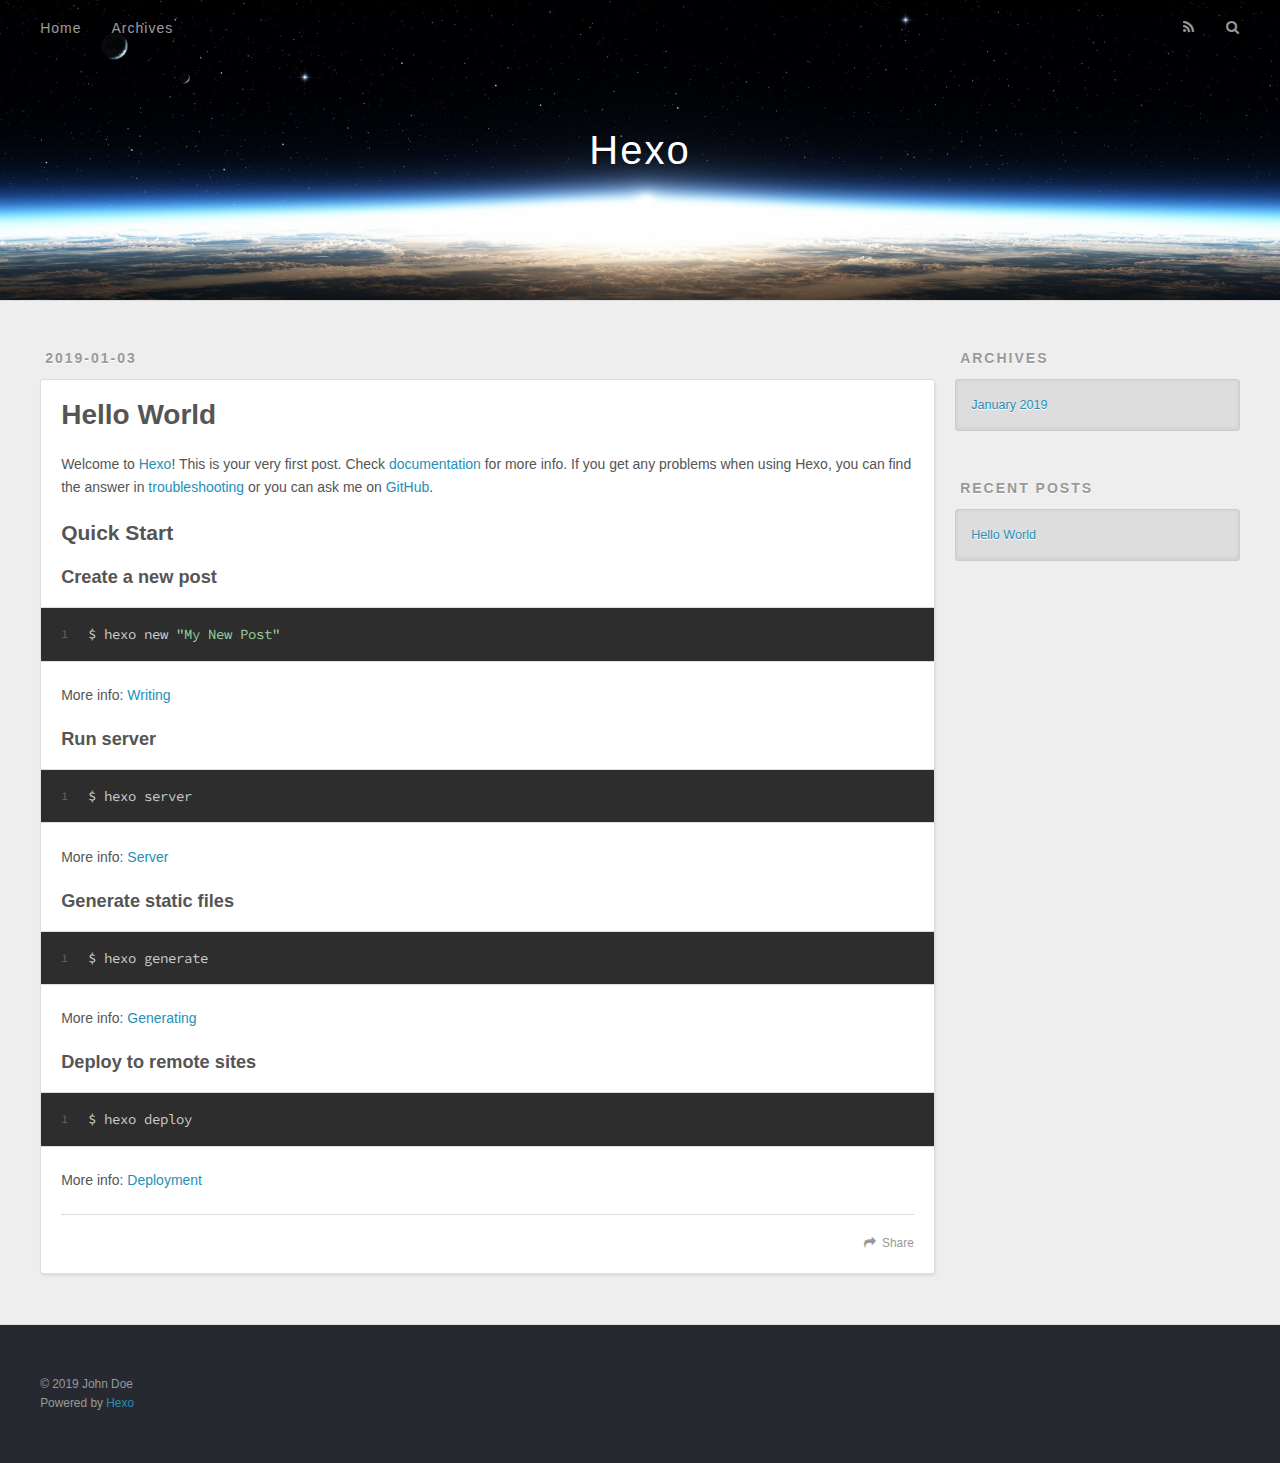
==== index.html @ 694c3642 "Site updated: 2019-01-03 20:13:36" ====
<!DOCTYPE html>
<html>
<head><meta name="generator" content="Hexo 3.8.0">
  <meta charset="utf-8">
  

  
  <title>Hexo</title>
  <meta name="viewport" content="width=device-width, initial-scale=1, maximum-scale=1">
  <meta property="og:type" content="website">
<meta property="og:title" content="Hexo">
<meta property="og:url" content="http://yoursite.com/index.html">
<meta property="og:site_name" content="Hexo">
<meta property="og:locale" content="default">
<meta name="twitter:card" content="summary">
<meta name="twitter:title" content="Hexo">
  
    <link rel="alternate" href="/atom.xml" title="Hexo" type="application/atom+xml">
  
  
    <link rel="icon" href="/favicon.png">
  
  
    <link href="//fonts.googleapis.com/css?family=Source+Code+Pro" rel="stylesheet" type="text/css">
  
  <link rel="stylesheet" href="/css/style.css">
</head>
</html>
<body>
  <div id="container">
    <div id="wrap">
      <header id="header">
  <div id="banner"></div>
  <div id="header-outer" class="outer">
    <div id="header-title" class="inner">
      <h1 id="logo-wrap">
        <a href="/" id="logo">Hexo</a>
      </h1>
      
    </div>
    <div id="header-inner" class="inner">
      <nav id="main-nav">
        <a id="main-nav-toggle" class="nav-icon"></a>
        
          <a class="main-nav-link" href="/">Home</a>
        
          <a class="main-nav-link" href="/archives">Archives</a>
        
      </nav>
      <nav id="sub-nav">
        
          <a id="nav-rss-link" class="nav-icon" href="/atom.xml" title="RSS Feed"></a>
        
        <a id="nav-search-btn" class="nav-icon" title="Search"></a>
      </nav>
      <div id="search-form-wrap">
        <form action="//google.com/search" method="get" accept-charset="UTF-8" class="search-form"><input type="search" name="q" class="search-form-input" placeholder="Search"><button type="submit" class="search-form-submit">&#xF002;</button><input type="hidden" name="sitesearch" value="http://yoursite.com"></form>
      </div>
    </div>
  </div>
</header>
      <div class="outer">
        <section id="main">
  
    <article id="post-hello-world" class="article article-type-post" itemscope="" itemprop="blogPost">
  <div class="article-meta">
    <a href="/2019/01/03/hello-world/" class="article-date">
  <time datetime="2019-01-03T11:56:43.823Z" itemprop="datePublished">2019-01-03</time>
</a>
    
  </div>
  <div class="article-inner">
    
    
      <header class="article-header">
        
  
    <h1 itemprop="name">
      <a class="article-title" href="/2019/01/03/hello-world/">Hello World</a>
    </h1>
  

      </header>
    
    <div class="article-entry" itemprop="articleBody">
      
        <p>Welcome to <a href="https://hexo.io/" target="_blank" rel="noopener">Hexo</a>! This is your very first post. Check <a href="https://hexo.io/docs/" target="_blank" rel="noopener">documentation</a> for more info. If you get any problems when using Hexo, you can find the answer in <a href="https://hexo.io/docs/troubleshooting.html" target="_blank" rel="noopener">troubleshooting</a> or you can ask me on <a href="https://github.com/hexojs/hexo/issues" target="_blank" rel="noopener">GitHub</a>.</p>
<h2 id="Quick-Start"><a href="#Quick-Start" class="headerlink" title="Quick Start"></a>Quick Start</h2><h3 id="Create-a-new-post"><a href="#Create-a-new-post" class="headerlink" title="Create a new post"></a>Create a new post</h3><figure class="highlight bash"><table><tr><td class="gutter"><pre><span class="line">1</span><br></pre></td><td class="code"><pre><span class="line">$ hexo new <span class="string">"My New Post"</span></span><br></pre></td></tr></table></figure>
<p>More info: <a href="https://hexo.io/docs/writing.html" target="_blank" rel="noopener">Writing</a></p>
<h3 id="Run-server"><a href="#Run-server" class="headerlink" title="Run server"></a>Run server</h3><figure class="highlight bash"><table><tr><td class="gutter"><pre><span class="line">1</span><br></pre></td><td class="code"><pre><span class="line">$ hexo server</span><br></pre></td></tr></table></figure>
<p>More info: <a href="https://hexo.io/docs/server.html" target="_blank" rel="noopener">Server</a></p>
<h3 id="Generate-static-files"><a href="#Generate-static-files" class="headerlink" title="Generate static files"></a>Generate static files</h3><figure class="highlight bash"><table><tr><td class="gutter"><pre><span class="line">1</span><br></pre></td><td class="code"><pre><span class="line">$ hexo generate</span><br></pre></td></tr></table></figure>
<p>More info: <a href="https://hexo.io/docs/generating.html" target="_blank" rel="noopener">Generating</a></p>
<h3 id="Deploy-to-remote-sites"><a href="#Deploy-to-remote-sites" class="headerlink" title="Deploy to remote sites"></a>Deploy to remote sites</h3><figure class="highlight bash"><table><tr><td class="gutter"><pre><span class="line">1</span><br></pre></td><td class="code"><pre><span class="line">$ hexo deploy</span><br></pre></td></tr></table></figure>
<p>More info: <a href="https://hexo.io/docs/deployment.html" target="_blank" rel="noopener">Deployment</a></p>

      
    </div>
    <footer class="article-footer">
      <a data-url="http://yoursite.com/2019/01/03/hello-world/" data-id="cjqgknjll0000ft2jbgrt261u" class="article-share-link">Share</a>
      
      
    </footer>
  </div>
  
</article>


  


</section>
        
          <aside id="sidebar">
  
    

  
    

  
    
  
    
  <div class="widget-wrap">
    <h3 class="widget-title">Archives</h3>
    <div class="widget">
      <ul class="archive-list"><li class="archive-list-item"><a class="archive-list-link" href="/archives/2019/01/">January 2019</a></li></ul>
    </div>
  </div>


  
    
  <div class="widget-wrap">
    <h3 class="widget-title">Recent Posts</h3>
    <div class="widget">
      <ul>
        
          <li>
            <a href="/2019/01/03/hello-world/">Hello World</a>
          </li>
        
      </ul>
    </div>
  </div>

  
</aside>
        
      </div>
      <footer id="footer">
  
  <div class="outer">
    <div id="footer-info" class="inner">
      &copy; 2019 John Doe<br>
      Powered by <a href="http://hexo.io/" target="_blank">Hexo</a>
    </div>
  </div>
</footer>
    </div>
    <nav id="mobile-nav">
  
    <a href="/" class="mobile-nav-link">Home</a>
  
    <a href="/archives" class="mobile-nav-link">Archives</a>
  
</nav>
    

<script src="//ajax.googleapis.com/ajax/libs/jquery/2.0.3/jquery.min.js"></script>


  <link rel="stylesheet" href="/fancybox/jquery.fancybox.css">
  <script src="/fancybox/jquery.fancybox.pack.js"></script>


<script src="/js/script.js"></script>



  </div>
</body>
</html>
---- css/style.css ----
body {
  width: 100%;
}
body:before,
body:after {
  content: "";
  display: table;
}
body:after {
  clear: both;
}
html,
body,
div,
span,
applet,
object,
iframe,
h1,
h2,
h3,
h4,
h5,
h6,
p,
blockquote,
pre,
a,
abbr,
acronym,
address,
big,
cite,
code,
del,
dfn,
em,
img,
ins,
kbd,
q,
s,
samp,
small,
strike,
strong,
sub,
sup,
tt,
var,
dl,
dt,
dd,
ol,
ul,
li,
fieldset,
form,
label,
legend,
table,
caption,
tbody,
tfoot,
thead,
tr,
th,
td {
  margin: 0;
  padding: 0;
  border: 0;
  outline: 0;
  font-weight: inherit;
  font-style: inherit;
  font-family: inherit;
  font-size: 100%;
  vertical-align: baseline;
}
body {
  line-height: 1;
  color: #000;
  background: #fff;
}
ol,
ul {
  list-style: none;
}
table {
  border-collapse: separate;
  border-spacing: 0;
  vertical-align: middle;
}
caption,
th,
td {
  text-align: left;
  font-weight: normal;
  vertical-align: middle;
}
a img {
  border: none;
}
input,
button {
  margin: 0;
  padding: 0;
}
input::-moz-focus-inner,
button::-moz-focus-inner {
  border: 0;
  padding: 0;
}
@font-face {
  font-family: FontAwesome;
  font-style: normal;
  font-weight: normal;
  src: url("fonts/fontawesome-webfont.eot?v=#4.0.3");
  src: url("fonts/fontawesome-webfont.eot?#iefix&v=#4.0.3") format("embedded-opentype"), url("fonts/fontawesome-webfont.woff?v=#4.0.3") format("woff"), url("fonts/fontawesome-webfont.ttf?v=#4.0.3") format("truetype"), url("fonts/fontawesome-webfont.svg#fontawesomeregular?v=#4.0.3") format("svg");
}
html,
body,
#container {
  height: 100%;
}
body {
  background: #eee;
  font: 14px -apple-system, BlinkMacSystemFont, "Segoe UI", "Roboto", "Oxygen", "Ubuntu", "Cantarell", "Fira Sans", "Droid Sans", "Helvetica Neue", sans-serif;
  -webkit-text-size-adjust: 100%;
}
.outer {
  max-width: 1220px;
  margin: 0 auto;
  padding: 0 20px;
}
.outer:before,
.outer:after {
  content: "";
  display: table;
}
.outer:after {
  clear: both;
}
.inner {
  display: inline;
  float: left;
  width: 98.33333333333333%;
  margin: 0 0.833333333333333%;
}
.left,
.alignleft {
  float: left;
}
.right,
.alignright {
  float: right;
}
.clear {
  clear: both;
}
#container {
  position: relative;
}
.mobile-nav-on {
  overflow: hidden;
}
#wrap {
  height: 100%;
  width: 100%;
  position: absolute;
  top: 0;
  left: 0;
  -webkit-transition: 0.2s ease-out;
  -moz-transition: 0.2s ease-out;
  -ms-transition: 0.2s ease-out;
  transition: 0.2s ease-out;
  z-index: 1;
  background: #eee;
}
.mobile-nav-on #wrap {
  left: 280px;
}
@media screen and (min-width: 768px) {
  #main {
    display: inline;
    float: left;
    width: 73.33333333333333%;
    margin: 0 0.833333333333333%;
  }
}
.article-date,
.article-category-link,
.archive-year,
.widget-title {
  text-decoration: none;
  text-transform: uppercase;
  letter-spacing: 2px;
  color: #999;
  margin-bottom: 1em;
  margin-left: 5px;
  line-height: 1em;
  text-shadow: 0 1px #fff;
  font-weight: bold;
}
.article-inner,
.archive-article-inner {
  background: #fff;
  -webkit-box-shadow: 1px 2px 3px #ddd;
  box-shadow: 1px 2px 3px #ddd;
  border: 1px solid #ddd;
  border-radius: 3px;
}
.article-entry h1,
.widget h1 {
  font-size: 2em;
}
.article-entry h2,
.widget h2 {
  font-size: 1.5em;
}
.article-entry h3,
.widget h3 {
  font-size: 1.3em;
}
.article-entry h4,
.widget h4 {
  font-size: 1.2em;
}
.article-entry h5,
.widget h5 {
  font-size: 1em;
}
.article-entry h6,
.widget h6 {
  font-size: 1em;
  color: #999;
}
.article-entry hr,
.widget hr {
  border: 1px dashed #ddd;
}
.article-entry strong,
.widget strong {
  font-weight: bold;
}
.article-entry em,
.widget em,
.article-entry cite,
.widget cite {
  font-style: italic;
}
.article-entry sup,
.widget sup,
.article-entry sub,
.widget sub {
  font-size: 0.75em;
  line-height: 0;
  position: relative;
  vertical-align: baseline;
}
.article-entry sup,
.widget sup {
  top: -0.5em;
}
.article-entry sub,
.widget sub {
  bottom: -0.2em;
}
.article-entry small,
.widget small {
  font-size: 0.85em;
}
.article-entry acronym,
.widget acronym,
.article-entry abbr,
.widget abbr {
  border-bottom: 1px dotted;
}
.article-entry ul,
.widget ul,
.article-entry ol,
.widget ol,
.article-entry dl,
.widget dl {
  margin: 0 20px;
  line-height: 1.6em;
}
.article-entry ul ul,
.widget ul ul,
.article-entry ol ul,
.widget ol ul,
.article-entry ul ol,
.widget ul ol,
.article-entry ol ol,
.widget ol ol {
  margin-top: 0;
  margin-bottom: 0;
}
.article-entry ul,
.widget ul {
  list-style: disc;
}
.article-entry ol,
.widget ol {
  list-style: decimal;
}
.article-entry dt,
.widget dt {
  font-weight: bold;
}
#header {
  height: 300px;
  position: relative;
  border-bottom: 1px solid #ddd;
}
#header:before,
#header:after {
  content: "";
  position: absolute;
  left: 0;
  right: 0;
  height: 40px;
}
#header:before {
  top: 0;
  background: -webkit-linear-gradient(rgba(0,0,0,0.2), transparent);
  background: -moz-linear-gradient(rgba(0,0,0,0.2), transparent);
  background: -ms-linear-gradient(rgba(0,0,0,0.2), transparent);
  background: linear-gradient(rgba(0,0,0,0.2), transparent);
}
#header:after {
  bottom: 0;
  background: -webkit-linear-gradient(transparent, rgba(0,0,0,0.2));
  background: -moz-linear-gradient(transparent, rgba(0,0,0,0.2));
  background: -ms-linear-gradient(transparent, rgba(0,0,0,0.2));
  background: linear-gradient(transparent, rgba(0,0,0,0.2));
}
#header-outer {
  height: 100%;
  position: relative;
}
#header-inner {
  position: relative;
  overflow: hidden;
}
#banner {
  position: absolute;
  top: 0;
  left: 0;
  width: 100%;
  height: 100%;
  background: url("images/banner.jpg") center #000;
  -webkit-background-size: cover;
  -moz-background-size: cover;
  background-size: cover;
  z-index: -1;
}
#header-title {
  text-align: center;
  height: 40px;
  position: absolute;
  top: 50%;
  left: 0;
  margin-top: -20px;
}
#logo,
#subtitle {
  text-decoration: none;
  color: #fff;
  font-weight: 300;
  text-shadow: 0 1px 4px rgba(0,0,0,0.3);
}
#logo {
  font-size: 40px;
  line-height: 40px;
  letter-spacing: 2px;
}
#subtitle {
  font-size: 16px;
  line-height: 16px;
  letter-spacing: 1px;
}
#subtitle-wrap {
  margin-top: 16px;
}
#main-nav {
  float: left;
  margin-left: -15px;
}
.nav-icon,
.main-nav-link {
  float: left;
  color: #fff;
  opacity: 0.6;
  text-decoration: none;
  text-shadow: 0 1px rgba(0,0,0,0.2);
  -webkit-transition: opacity 0.2s;
  -moz-transition: opacity 0.2s;
  -ms-transition: opacity 0.2s;
  transition: opacity 0.2s;
  display: block;
  padding: 20px 15px;
}
.nav-icon:hover,
.main-nav-link:hover {
  opacity: 1;
}
.nav-icon {
  font-family: FontAwesome;
  text-align: center;
  font-size: 14px;
  width: 14px;
  height: 14px;
  padding: 20px 15px;
  position: relative;
  cursor: pointer;
}
.main-nav-link {
  font-weight: 300;
  letter-spacing: 1px;
}
@media screen and (max-width: 479px) {
  .main-nav-link {
    display: none;
  }
}
#main-nav-toggle {
  display: none;
}
#main-nav-toggle:before {
  content: "\f0c9";
}
@media screen and (max-width: 479px) {
  #main-nav-toggle {
    display: block;
  }
}
#sub-nav {
  float: right;
  margin-right: -15px;
}
#nav-rss-link:before {
  content: "\f09e";
}
#nav-search-btn:before {
  content: "\f002";
}
#search-form-wrap {
  position: absolute;
  top: 15px;
  width: 150px;
  height: 30px;
  right: -150px;
  opacity: 0;
  -webkit-transition: 0.2s ease-out;
  -moz-transition: 0.2s ease-out;
  -ms-transition: 0.2s ease-out;
  transition: 0.2s ease-out;
}
#search-form-wrap.on {
  opacity: 1;
  right: 0;
}
@media screen and (max-width: 479px) {
  #search-form-wrap {
    width: 100%;
    right: -100%;
  }
}
.search-form {
  position: absolute;
  top: 0;
  left: 0;
  right: 0;
  background: #fff;
  padding: 5px 15px;
  border-radius: 15px;
  -webkit-box-shadow: 0 0 10px rgba(0,0,0,0.3);
  box-shadow: 0 0 10px rgba(0,0,0,0.3);
}
.search-form-input {
  border: none;
  background: none;
  color: #555;
  width: 100%;
  font: 13px -apple-system, BlinkMacSystemFont, "Segoe UI", "Roboto", "Oxygen", "Ubuntu", "Cantarell", "Fira Sans", "Droid Sans", "Helvetica Neue", sans-serif;
  outline: none;
}
.search-form-input::-webkit-search-results-decoration,
.search-form-input::-webkit-search-cancel-button {
  -webkit-appearance: none;
}
.search-form-submit {
  position: absolute;
  top: 50%;
  right: 10px;
  margin-top: -7px;
  font: 13px FontAwesome;
  border: none;
  background: none;
  color: #bbb;
  cursor: pointer;
}
.search-form-submit:hover,
.search-form-submit:focus {
  color: #777;
}
.article {
  margin: 50px 0;
}
.article-inner {
  overflow: hidden;
}
.article-meta:before,
.article-meta:after {
  content: "";
  display: table;
}
.article-meta:after {
  clear: both;
}
.article-date {
  float: left;
}
.article-category {
  float: left;
  line-height: 1em;
  color: #ccc;
  text-shadow: 0 1px #fff;
  margin-left: 8px;
}
.article-category:before {
  content: "\2022";
}
.article-category-link {
  margin: 0 12px 1em;
}
.article-header {
  padding: 20px 20px 0;
}
.article-title {
  text-decoration: none;
  font-size: 2em;
  font-weight: bold;
  color: #555;
  line-height: 1.1em;
  -webkit-transition: color 0.2s;
  -moz-transition: color 0.2s;
  -ms-transition: color 0.2s;
  transition: color 0.2s;
}
a.article-title:hover {
  color: #258fb8;
}
.article-entry {
  color: #555;
  padding: 0 20px;
}
.article-entry:before,
.article-entry:after {
  content: "";
  display: table;
}
.article-entry:after {
  clear: both;
}
.article-entry p,
.article-entry table {
  line-height: 1.6em;
  margin: 1.6em 0;
}
.article-entry h1,
.article-entry h2,
.article-entry h3,
.article-entry h4,
.article-entry h5,
.article-entry h6 {
  font-weight: bold;
}
.article-entry h1,
.article-entry h2,
.article-entry h3,
.article-entry h4,
.article-entry h5,
.article-entry h6 {
  line-height: 1.1em;
  margin: 1.1em 0;
}
.article-entry a {
  color: #258fb8;
  text-decoration: none;
}
.article-entry a:hover {
  text-decoration: underline;
}
.article-entry ul,
.article-entry ol,
.article-entry dl {
  margin-top: 1.6em;
  margin-bottom: 1.6em;
}
.article-entry img,
.article-entry video {
  max-width: 100%;
  height: auto;
  display: block;
  margin: auto;
}
.article-entry iframe {
  border: none;
}
.article-entry table {
  width: 100%;
  border-collapse: collapse;
  border-spacing: 0;
}
.article-entry th {
  font-weight: bold;
  border-bottom: 3px solid #ddd;
  padding-bottom: 0.5em;
}
.article-entry td {
  border-bottom: 1px solid #ddd;
  padding: 10px 0;
}
.article-entry blockquote {
  font-family: Georgia, "Times New Roman", serif;
  font-size: 1.4em;
  margin: 1.6em 20px;
  text-align: center;
}
.article-entry blockquote footer {
  font-size: 14px;
  margin: 1.6em 0;
  font-family: -apple-system, BlinkMacSystemFont, "Segoe UI", "Roboto", "Oxygen", "Ubuntu", "Cantarell", "Fira Sans", "Droid Sans", "Helvetica Neue", sans-serif;
}
.article-entry blockquote footer cite:before {
  content: "—";
  padding: 0 0.5em;
}
.article-entry .pullquote {
  text-align: left;
  width: 45%;
  margin: 0;
}
.article-entry .pullquote.left {
  margin-left: 0.5em;
  margin-right: 1em;
}
.article-entry .pullquote.right {
  margin-right: 0.5em;
  margin-left: 1em;
}
.article-entry .caption {
  color: #999;
  display: block;
  font-size: 0.9em;
  margin-top: 0.5em;
  position: relative;
  text-align: center;
}
.article-entry .video-container {
  position: relative;
  padding-top: 56.25%;
  height: 0;
  overflow: hidden;
}
.article-entry .video-container iframe,
.article-entry .video-container object,
.article-entry .video-container embed {
  position: absolute;
  top: 0;
  left: 0;
  width: 100%;
  height: 100%;
  margin-top: 0;
}
.article-more-link a {
  display: inline-block;
  line-height: 1em;
  padding: 6px 15px;
  border-radius: 15px;
  background: #eee;
  color: #999;
  text-shadow: 0 1px #fff;
  text-decoration: none;
}
.article-more-link a:hover {
  background: #258fb8;
  color: #fff;
  text-decoration: none;
  text-shadow: 0 1px #1e7293;
}
.article-footer {
  font-size: 0.85em;
  line-height: 1.6em;
  border-top: 1px solid #ddd;
  padding-top: 1.6em;
  margin: 0 20px 20px;
}
.article-footer:before,
.article-footer:after {
  content: "";
  display: table;
}
.article-footer:after {
  clear: both;
}
.article-footer a {
  color: #999;
  text-decoration: none;
}
.article-footer a:hover {
  color: #555;
}
.article-tag-list-item {
  float: left;
  margin-right: 10px;
}
.article-tag-list-link:before {
  content: "#";
}
.article-comment-link {
  float: right;
}
.article-comment-link:before {
  content: "\f075";
  font-family: FontAwesome;
  padding-right: 8px;
}
.article-share-link {
  cursor: pointer;
  float: right;
  margin-left: 20px;
}
.article-share-link:before {
  content: "\f064";
  font-family: FontAwesome;
  padding-right: 6px;
}
#article-nav {
  position: relative;
}
#article-nav:before,
#article-nav:after {
  content: "";
  display: table;
}
#article-nav:after {
  clear: both;
}
@media screen and (min-width: 768px) {
  #article-nav {
    margin: 50px 0;
  }
  #article-nav:before {
    width: 8px;
    height: 8px;
    position: absolute;
    top: 50%;
    left: 50%;
    margin-top: -4px;
    margin-left: -4px;
    content: "";
    border-radius: 50%;
    background: #ddd;
    -webkit-box-shadow: 0 1px 2px #fff;
    box-shadow: 0 1px 2px #fff;
  }
}
.article-nav-link-wrap {
  text-decoration: none;
  text-shadow: 0 1px #fff;
  color: #999;
  -webkit-box-sizing: border-box;
  -moz-box-sizing: border-box;
  box-sizing: border-box;
  margin-top: 50px;
  text-align: center;
  display: block;
}
.article-nav-link-wrap:hover {
  color: #555;
}
@media screen and (min-width: 768px) {
  .article-nav-link-wrap {
    width: 50%;
    margin-top: 0;
  }
}
@media screen and (min-width: 768px) {
  #article-nav-newer {
    float: left;
    text-align: right;
    padding-right: 20px;
  }
}
@media screen and (min-width: 768px) {
  #article-nav-older {
    float: right;
    text-align: left;
    padding-left: 20px;
  }
}
.article-nav-caption {
  text-transform: uppercase;
  letter-spacing: 2px;
  color: #ddd;
  line-height: 1em;
  font-weight: bold;
}
#article-nav-newer .article-nav-caption {
  margin-right: -2px;
}
.article-nav-title {
  font-size: 0.85em;
  line-height: 1.6em;
  margin-top: 0.5em;
}
.article-share-box {
  position: absolute;
  display: none;
  background: #fff;
  -webkit-box-shadow: 1px 2px 10px rgba(0,0,0,0.2);
  box-shadow: 1px 2px 10px rgba(0,0,0,0.2);
  border-radius: 3px;
  margin-left: -145px;
  overflow: hidden;
  z-index: 1;
}
.article-share-box.on {
  display: block;
}
.article-share-input {
  width: 100%;
  background: none;
  -webkit-box-sizing: border-box;
  -moz-box-sizing: border-box;
  box-sizing: border-box;
  font: 14px -apple-system, BlinkMacSystemFont, "Segoe UI", "Roboto", "Oxygen", "Ubuntu", "Cantarell", "Fira Sans", "Droid Sans", "Helvetica Neue", sans-serif;
  padding: 0 15px;
  color: #555;
  outline: none;
  border: 1px solid #ddd;
  border-radius: 3px 3px 0 0;
  height: 36px;
  line-height: 36px;
}
.article-share-links {
  background: #eee;
}
.article-share-links:before,
.article-share-links:after {
  content: "";
  display: table;
}
.article-share-links:after {
  clear: both;
}
.article-share-twitter,
.article-share-facebook,
.article-share-pinterest,
.article-share-google {
  width: 50px;
  height: 36px;
  display: block;
  float: left;
  position: relative;
  color: #999;
  text-shadow: 0 1px #fff;
}
.article-share-twitter:before,
.article-share-facebook:before,
.article-share-pinterest:before,
.article-share-google:before {
  font-size: 20px;
  font-family: FontAwesome;
  width: 20px;
  height: 20px;
  position: absolute;
  top: 50%;
  left: 50%;
  margin-top: -10px;
  margin-left: -10px;
  text-align: center;
}
.article-share-twitter:hover,
.article-share-facebook:hover,
.article-share-pinterest:hover,
.article-share-google:hover {
  color: #fff;
}
.article-share-twitter:before {
  content: "\f099";
}
.article-share-twitter:hover {
  background: #00aced;
  text-shadow: 0 1px #008abe;
}
.article-share-facebook:before {
  content: "\f09a";
}
.article-share-facebook:hover {
  background: #3b5998;
  text-shadow: 0 1px #2f477a;
}
.article-share-pinterest:before {
  content: "\f0d2";
}
.article-share-pinterest:hover {
  background: #cb2027;
  text-shadow: 0 1px #a21a1f;
}
.article-share-google:before {
  content: "\f0d5";
}
.article-share-google:hover {
  background: #dd4b39;
  text-shadow: 0 1px #be3221;
}
.article-gallery {
  background: #000;
  position: relative;
}
.article-gallery-photos {
  position: relative;
  overflow: hidden;
}
.article-gallery-img {
  display: none;
  max-width: 100%;
}
.article-gallery-img:first-child {
  display: block;
}
.article-gallery-img.loaded {
  position: absolute;
  display: block;
}
.article-gallery-img img {
  display: block;
  max-width: 100%;
  margin: 0 auto;
}
#comments {
  background: #fff;
  -webkit-box-shadow: 1px 2px 3px #ddd;
  box-shadow: 1px 2px 3px #ddd;
  padding: 20px;
  border: 1px solid #ddd;
  border-radius: 3px;
  margin: 50px 0;
}
#comments a {
  color: #258fb8;
}
.archives-wrap {
  margin: 50px 0;
}
.archives:before,
.archives:after {
  content: "";
  display: table;
}
.archives:after {
  clear: both;
}
.archive-year-wrap {
  margin-bottom: 1em;
}
.archives {
  -webkit-column-gap: 10px;
  -moz-column-gap: 10px;
  column-gap: 10px;
}
@media screen and (min-width: 480px) and (max-width: 767px) {
  .archives {
    -webkit-column-count: 2;
    -moz-column-count: 2;
    column-count: 2;
  }
}
@media screen and (min-width: 768px) {
  .archives {
    -webkit-column-count: 3;
    -moz-column-count: 3;
    column-count: 3;
  }
}
.archive-article {
  -webkit-column-break-inside: avoid;
  page-break-inside: avoid;
  overflow: hidden;
  break-inside: avoid-column;
}
.archive-article-inner {
  padding: 10px;
  margin-bottom: 15px;
}
.archive-article-title {
  text-decoration: none;
  font-weight: bold;
  color: #555;
  -webkit-transition: color 0.2s;
  -moz-transition: color 0.2s;
  -ms-transition: color 0.2s;
  transition: color 0.2s;
  line-height: 1.6em;
}
.archive-article-title:hover {
  color: #258fb8;
}
.archive-article-footer {
  margin-top: 1em;
}
.archive-article-date {
  color: #999;
  text-decoration: none;
  font-size: 0.85em;
  line-height: 1em;
  margin-bottom: 0.5em;
  display: block;
}
#page-nav {
  margin: 50px auto;
  background: #fff;
  -webkit-box-shadow: 1px 2px 3px #ddd;
  box-shadow: 1px 2px 3px #ddd;
  border: 1px solid #ddd;
  border-radius: 3px;
  text-align: center;
  color: #999;
  overflow: hidden;
}
#page-nav:before,
#page-nav:after {
  content: "";
  display: table;
}
#page-nav:after {
  clear: both;
}
#page-nav a,
#page-nav span {
  padding: 10px 20px;
  line-height: 1;
  height: 2ex;
}
#page-nav a {
  color: #999;
  text-decoration: none;
}
#page-nav a:hover {
  background: #999;
  color: #fff;
}
#page-nav .prev {
  float: left;
}
#page-nav .next {
  float: right;
}
#page-nav .page-number {
  display: inline-block;
}
@media screen and (max-width: 479px) {
  #page-nav .page-number {
    display: none;
  }
}
#page-nav .current {
  color: #555;
  font-weight: bold;
}
#page-nav .space {
  color: #ddd;
}
#footer {
  background: #262a30;
  padding: 50px 0;
  border-top: 1px solid #ddd;
  color: #999;
}
#footer a {
  color: #258fb8;
  text-decoration: none;
}
#footer a:hover {
  text-decoration: underline;
}
#footer-info {
  line-height: 1.6em;
  font-size: 0.85em;
}
.article-entry pre,
.article-entry .highlight {
  background: #2d2d2d;
  margin: 0 -20px;
  padding: 15px 20px;
  border-style: solid;
  border-color: #ddd;
  border-width: 1px 0;
  overflow: auto;
  color: #ccc;
  line-height: 22.400000000000002px;
}
.article-entry .highlight .gutter pre,
.article-entry .gist .gist-file .gist-data .line-numbers {
  color: #666;
  font-size: 0.85em;
}
.article-entry pre,
.article-entry code {
  font-family: "Source Code Pro", Consolas, Monaco, Menlo, Consolas, monospace;
}
.article-entry code {
  background: #eee;
  text-shadow: 0 1px #fff;
  padding: 0 0.3em;
}
.article-entry pre code {
  background: none;
  text-shadow: none;
  padding: 0;
}
.article-entry .highlight pre {
  border: none;
  margin: 0;
  padding: 0;
}
.article-entry .highlight table {
  margin: 0;
  width: auto;
}
.article-entry .highlight td {
  border: none;
  padding: 0;
}
.article-entry .highlight figcaption {
  font-size: 0.85em;
  color: #999;
  line-height: 1em;
  margin-bottom: 1em;
}
.article-entry .highlight figcaption:before,
.article-entry .highlight figcaption:after {
  content: "";
  display: table;
}
.article-entry .highlight figcaption:after {
  clear: both;
}
.article-entry .highlight figcaption a {
  float: right;
}
.article-entry .highlight .gutter pre {
  text-align: right;
  padding-right: 20px;
}
.article-entry .highlight .line {
  height: 22.400000000000002px;
}
.article-entry .highlight .line.marked {
  background: #515151;
}
.article-entry .gist {
  margin: 0 -20px;
  border-style: solid;
  border-color: #ddd;
  border-width: 1px 0;
  background: #2d2d2d;
  padding: 15px 20px 15px 0;
}
.article-entry .gist .gist-file {
  border: none;
  font-family: "Source Code Pro", Consolas, Monaco, Menlo, Consolas, monospace;
  margin: 0;
}
.article-entry .gist .gist-file .gist-data {
  background: none;
  border: none;
}
.article-entry .gist .gist-file .gist-data .line-numbers {
  background: none;
  border: none;
  padding: 0 20px 0 0;
}
.article-entry .gist .gist-file .gist-data .line-data {
  padding: 0 !important;
}
.article-entry .gist .gist-file .highlight {
  margin: 0;
  padding: 0;
  border: none;
}
.article-entry .gist .gist-file .gist-meta {
  background: #2d2d2d;
  color: #999;
  font: 0.85em -apple-system, BlinkMacSystemFont, "Segoe UI", "Roboto", "Oxygen", "Ubuntu", "Cantarell", "Fira Sans", "Droid Sans", "Helvetica Neue", sans-serif;
  text-shadow: 0 0;
  padding: 0;
  margin-top: 1em;
  margin-left: 20px;
}
.article-entry .gist .gist-file .gist-meta a {
  color: #258fb8;
  font-weight: normal;
}
.article-entry .gist .gist-file .gist-meta a:hover {
  text-decoration: underline;
}
pre .comment,
pre .title {
  color: #999;
}
pre .variable,
pre .attribute,
pre .tag,
pre .regexp,
pre .ruby .constant,
pre .xml .tag .title,
pre .xml .pi,
pre .xml .doctype,
pre .html .doctype,
pre .css .id,
pre .css .class,
pre .css .pseudo {
  color: #f2777a;
}
pre .number,
pre .preprocessor,
pre .built_in,
pre .literal,
pre .params,
pre .constant {
  color: #f99157;
}
pre .class,
pre .ruby .class .title,
pre .css .rules .attribute {
  color: #9c9;
}
pre .string,
pre .value,
pre .inheritance,
pre .header,
pre .ruby .symbol,
pre .xml .cdata {
  color: #9c9;
}
pre .css .hexcolor {
  color: #6cc;
}
pre .function,
pre .python .decorator,
pre .python .title,
pre .ruby .function .title,
pre .ruby .title .keyword,
pre .perl .sub,
pre .javascript .title,
pre .coffeescript .title {
  color: #69c;
}
pre .keyword,
pre .javascript .function {
  color: #c9c;
}
@media screen and (max-width: 479px) {
  #mobile-nav {
    position: absolute;
    top: 0;
    left: 0;
    width: 280px;
    height: 100%;
    background: #191919;
    border-right: 1px solid #fff;
  }
}
@media screen and (max-width: 479px) {
  .mobile-nav-link {
    display: block;
    color: #999;
    text-decoration: none;
    padding: 15px 20px;
    font-weight: bold;
  }
  .mobile-nav-link:hover {
    color: #fff;
  }
}
@media screen and (min-width: 768px) {
  #sidebar {
    display: inline;
    float: left;
    width: 23.333333333333332%;
    margin: 0 0.833333333333333%;
  }
}
.widget-wrap {
  margin: 50px 0;
}
.widget {
  color: #777;
  text-shadow: 0 1px #fff;
  background: #ddd;
  -webkit-box-shadow: 0 -1px 4px #ccc inset;
  box-shadow: 0 -1px 4px #ccc inset;
  border: 1px solid #ccc;
  padding: 15px;
  border-radius: 3px;
}
.widget a {
  color: #258fb8;
  text-decoration: none;
}
.widget a:hover {
  text-decoration: underline;
}
.widget ul ul,
.widget ol ul,
.widget dl ul,
.widget ul ol,
.widget ol ol,
.widget dl ol,
.widget ul dl,
.widget ol dl,
.widget dl dl {
  margin-left: 15px;
  list-style: disc;
}
.widget {
  line-height: 1.6em;
  word-wrap: break-word;
  font-size: 0.9em;
}
.widget ul,
.widget ol {
  list-style: none;
  margin: 0;
}
.widget ul ul,
.widget ol ul,
.widget ul ol,
.widget ol ol {
  margin: 0 20px;
}
.widget ul ul,
.widget ol ul {
  list-style: disc;
}
.widget ul ol,
.widget ol ol {
  list-style: decimal;
}
.category-list-count,
.tag-list-count,
.archive-list-count {
  padding-left: 5px;
  color: #999;
  font-size: 0.85em;
}
.category-list-count:before,
.tag-list-count:before,
.archive-list-count:before {
  content: "(";
}
.category-list-count:after,
.tag-list-count:after,
.archive-list-count:after {
  content: ")";
}
.tagcloud a {
  margin-right: 5px;
  display: inline-block;
}
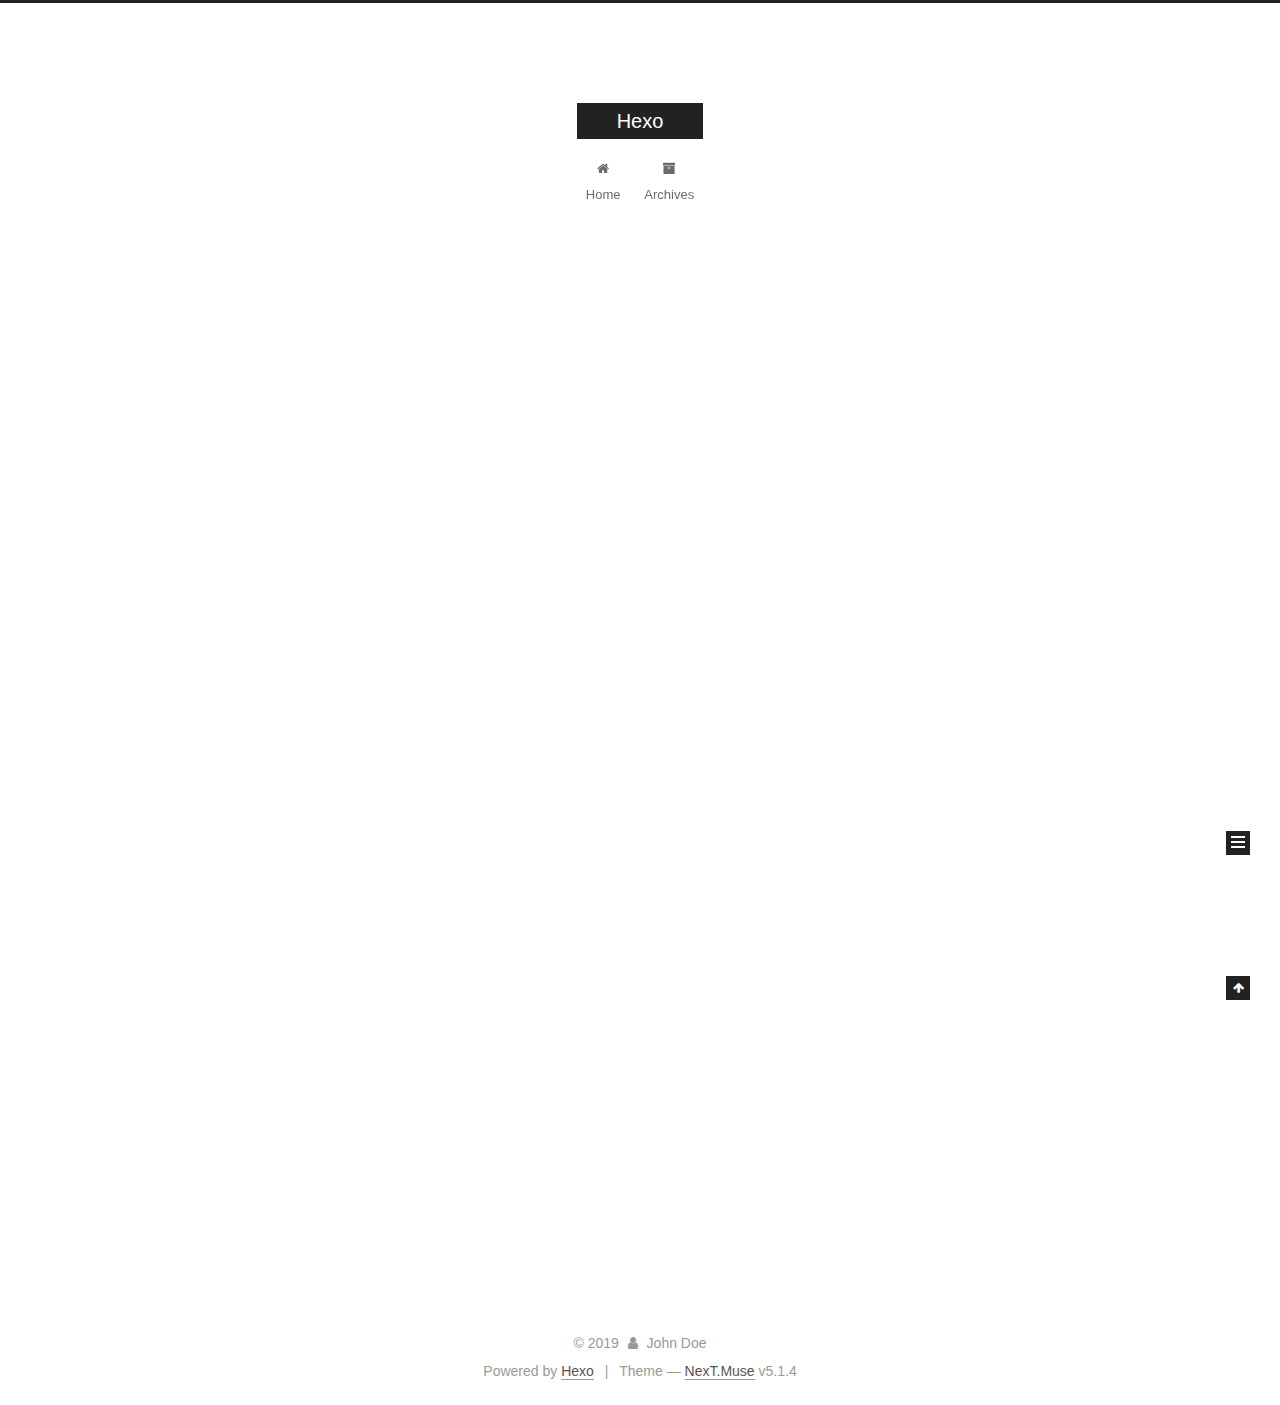
==== commit 1f94eed7: "Site updated: 2019-01-03 21:15:28" ====
--- a/index.html
+++ b/index.html
@@ -1,90 +1,306 @@
 <!DOCTYPE html>
-<html>
+
+
+
+  
+
+
+<html class="theme-next muse use-motion" lang="">
 <head><meta name="generator" content="Hexo 3.8.0">
-  <meta charset="utf-8">
-  
-
-  
-  <title>Hexo</title>
-  <meta name="viewport" content="width=device-width, initial-scale=1, maximum-scale=1">
-  <meta property="og:type" content="website">
+  <meta charset="UTF-8">
+<meta http-equiv="X-UA-Compatible" content="IE=edge">
+<meta name="viewport" content="width=device-width, initial-scale=1, maximum-scale=1">
+<meta name="theme-color" content="#222">
+
+
+
+
+
+
+
+
+
+<meta http-equiv="Cache-Control" content="no-transform">
+<meta http-equiv="Cache-Control" content="no-siteapp">
+
+
+
+
+
+
+
+
+
+
+
+
+
+
+
+
+  
+  
+  <link href="/lib/fancybox/source/jquery.fancybox.css?v=2.1.5" rel="stylesheet" type="text/css">
+
+
+
+
+
+
+
+<link href="/lib/font-awesome/css/font-awesome.min.css?v=4.6.2" rel="stylesheet" type="text/css">
+
+<link href="/css/main.css?v=5.1.4" rel="stylesheet" type="text/css">
+
+
+  <link rel="apple-touch-icon" sizes="180x180" href="/images/apple-touch-icon-next.png?v=5.1.4">
+
+
+  <link rel="icon" type="image/png" sizes="32x32" href="/images/favicon-32x32-next.png?v=5.1.4">
+
+
+  <link rel="icon" type="image/png" sizes="16x16" href="/images/favicon-16x16-next.png?v=5.1.4">
+
+
+  <link rel="mask-icon" href="/images/logo.svg?v=5.1.4" color="#222">
+
+
+
+
+
+  <meta name="keywords" content="Hexo, NexT">
+
+
+
+
+
+
+
+
+
+
+<meta property="og:type" content="website">
 <meta property="og:title" content="Hexo">
 <meta property="og:url" content="http://yoursite.com/index.html">
 <meta property="og:site_name" content="Hexo">
 <meta property="og:locale" content="default">
 <meta name="twitter:card" content="summary">
 <meta name="twitter:title" content="Hexo">
-  
-    <link rel="alternate" href="/atom.xml" title="Hexo" type="application/atom+xml">
-  
-  
-    <link rel="icon" href="/favicon.png">
-  
-  
-    <link href="//fonts.googleapis.com/css?family=Source+Code+Pro" rel="stylesheet" type="text/css">
-  
-  <link rel="stylesheet" href="/css/style.css">
+
+
+
+<script type="text/javascript" id="hexo.configurations">
+  var NexT = window.NexT || {};
+  var CONFIG = {
+    root: '/',
+    scheme: 'Muse',
+    version: '5.1.4',
+    sidebar: {"position":"left","display":"post","offset":12,"b2t":false,"scrollpercent":false,"onmobile":false},
+    fancybox: true,
+    tabs: true,
+    motion: {"enable":true,"async":false,"transition":{"post_block":"fadeIn","post_header":"slideDownIn","post_body":"slideDownIn","coll_header":"slideLeftIn","sidebar":"slideUpIn"}},
+    duoshuo: {
+      userId: '0',
+      author: 'Author'
+    },
+    algolia: {
+      applicationID: '',
+      apiKey: '',
+      indexName: '',
+      hits: {"per_page":10},
+      labels: {"input_placeholder":"Search for Posts","hits_empty":"We didn't find any results for the search: ${query}","hits_stats":"${hits} results found in ${time} ms"}
+    }
+  };
+</script>
+
+
+
+  <link rel="canonical" href="http://yoursite.com/">
+
+
+
+
+
+  <title>Hexo</title>
+  
+
+
+
+
+
+
+
+
 </head>
-</html>
-<body>
-  <div id="container">
-    <div id="wrap">
-      <header id="header">
-  <div id="banner"></div>
-  <div id="header-outer" class="outer">
-    <div id="header-title" class="inner">
-      <h1 id="logo-wrap">
-        <a href="/" id="logo">Hexo</a>
-      </h1>
-      
+
+<body itemscope="" itemtype="http://schema.org/WebPage" lang="default">
+
+  
+  
+    
+  
+
+  <div class="container sidebar-position-left 
+  page-home">
+    <div class="headband"></div>
+
+    <header id="header" class="header" itemscope="" itemtype="http://schema.org/WPHeader">
+      <div class="header-inner"><div class="site-brand-wrapper">
+  <div class="site-meta ">
+    
+
+    <div class="custom-logo-site-title">
+      <a href="/" class="brand" rel="start">
+        <span class="logo-line-before"><i></i></span>
+        <span class="site-title">Hexo</span>
+        <span class="logo-line-after"><i></i></span>
+      </a>
     </div>
-    <div id="header-inner" class="inner">
-      <nav id="main-nav">
-        <a id="main-nav-toggle" class="nav-icon"></a>
-        
-          <a class="main-nav-link" href="/">Home</a>
-        
-          <a class="main-nav-link" href="/archives">Archives</a>
-        
-      </nav>
-      <nav id="sub-nav">
-        
-          <a id="nav-rss-link" class="nav-icon" href="/atom.xml" title="RSS Feed"></a>
-        
-        <a id="nav-search-btn" class="nav-icon" title="Search"></a>
-      </nav>
-      <div id="search-form-wrap">
-        <form action="//google.com/search" method="get" accept-charset="UTF-8" class="search-form"><input type="search" name="q" class="search-form-input" placeholder="Search"><button type="submit" class="search-form-submit">&#xF002;</button><input type="hidden" name="sitesearch" value="http://yoursite.com"></form>
-      </div>
-    </div>
+      
+        <p class="site-subtitle"></p>
+      
   </div>
-</header>
-      <div class="outer">
-        <section id="main">
-  
-    <article id="post-hello-world" class="article article-type-post" itemscope="" itemprop="blogPost">
-  <div class="article-meta">
-    <a href="/2019/01/03/hello-world/" class="article-date">
-  <time datetime="2019-01-03T11:56:43.823Z" itemprop="datePublished">2019-01-03</time>
-</a>
-    
+
+  <div class="site-nav-toggle">
+    <button>
+      <span class="btn-bar"></span>
+      <span class="btn-bar"></span>
+      <span class="btn-bar"></span>
+    </button>
   </div>
-  <div class="article-inner">
-    
-    
-      <header class="article-header">
-        
-  
-    <h1 itemprop="name">
-      <a class="article-title" href="/2019/01/03/hello-world/">Hello World</a>
-    </h1>
-  
-
+</div>
+
+<nav class="site-nav">
+  
+
+  
+    <ul id="menu" class="menu">
+      
+        
+        <li class="menu-item menu-item-home">
+          <a href="/" rel="section">
+            
+              <i class="menu-item-icon fa fa-fw fa-home"></i> <br>
+            
+            Home
+          </a>
+        </li>
+      
+        
+        <li class="menu-item menu-item-archives">
+          <a href="/archives/" rel="section">
+            
+              <i class="menu-item-icon fa fa-fw fa-archive"></i> <br>
+            
+            Archives
+          </a>
+        </li>
+      
+
+      
+    </ul>
+  
+
+  
+</nav>
+
+
+
+ </div>
+    </header>
+
+    <main id="main" class="main">
+      <div class="main-inner">
+        <div class="content-wrap">
+          <div id="content" class="content">
+            
+  <section id="posts" class="posts-expand">
+    
+      
+
+  
+
+  
+  
+  
+
+  <article class="post post-type-normal" itemscope="" itemtype="http://schema.org/Article">
+  
+  
+  
+  <div class="post-block">
+    <link itemprop="mainEntityOfPage" href="http://yoursite.com/2019/01/03/hello-world/">
+
+    <span hidden itemprop="author" itemscope="" itemtype="http://schema.org/Person">
+      <meta itemprop="name" content="John Doe">
+      <meta itemprop="description" content="">
+      <meta itemprop="image" content="/images/avatar.gif">
+    </span>
+
+    <span hidden itemprop="publisher" itemscope="" itemtype="http://schema.org/Organization">
+      <meta itemprop="name" content="Hexo">
+    </span>
+
+    
+      <header class="post-header">
+
+        
+        
+          <h1 class="post-title" itemprop="name headline">
+                
+                <a class="post-title-link" href="/2019/01/03/hello-world/" itemprop="url">Hello World</a></h1>
+        
+
+        <div class="post-meta">
+          <span class="post-time">
+            
+              <span class="post-meta-item-icon">
+                <i class="fa fa-calendar-o"></i>
+              </span>
+              
+                <span class="post-meta-item-text">Posted on</span>
+              
+              <time title="Post created" itemprop="dateCreated datePublished" datetime="2019-01-03T19:56:43+08:00">
+                2019-01-03
+              </time>
+            
+
+            
+
+            
+          </span>
+
+          
+
+          
+            
+          
+
+          
+          
+
+          
+
+          
+
+          
+
+        </div>
       </header>
     
-    <div class="article-entry" itemprop="articleBody">
-      
-        <p>Welcome to <a href="https://hexo.io/" target="_blank" rel="noopener">Hexo</a>! This is your very first post. Check <a href="https://hexo.io/docs/" target="_blank" rel="noopener">documentation</a> for more info. If you get any problems when using Hexo, you can find the answer in <a href="https://hexo.io/docs/troubleshooting.html" target="_blank" rel="noopener">troubleshooting</a> or you can ask me on <a href="https://github.com/hexojs/hexo/issues" target="_blank" rel="noopener">GitHub</a>.</p>
+
+    
+    
+    
+    <div class="post-body" itemprop="articleBody">
+
+      
+      
+
+      
+        
+          
+            <p>Welcome to <a href="https://hexo.io/" target="_blank" rel="noopener">Hexo</a>! This is your very first post. Check <a href="https://hexo.io/docs/" target="_blank" rel="noopener">documentation</a> for more info. If you get any problems when using Hexo, you can find the answer in <a href="https://hexo.io/docs/troubleshooting.html" target="_blank" rel="noopener">troubleshooting</a> or you can ask me on <a href="https://github.com/hexojs/hexo/issues" target="_blank" rel="noopener">GitHub</a>.</p>
 <h2 id="Quick-Start"><a href="#Quick-Start" class="headerlink" title="Quick Start"></a>Quick Start</h2><h3 id="Create-a-new-post"><a href="#Create-a-new-post" class="headerlink" title="Create a new post"></a>Create a new post</h3><figure class="highlight bash"><table><tr><td class="gutter"><pre><span class="line">1</span><br></pre></td><td class="code"><pre><span class="line">$ hexo new <span class="string">"My New Post"</span></span><br></pre></td></tr></table></figure>
 <p>More info: <a href="https://hexo.io/docs/writing.html" target="_blank" rel="noopener">Writing</a></p>
 <h3 id="Run-server"><a href="#Run-server" class="headerlink" title="Run server"></a>Run server</h3><figure class="highlight bash"><table><tr><td class="gutter"><pre><span class="line">1</span><br></pre></td><td class="code"><pre><span class="line">$ hexo server</span><br></pre></td></tr></table></figure>
@@ -94,91 +310,307 @@
 <h3 id="Deploy-to-remote-sites"><a href="#Deploy-to-remote-sites" class="headerlink" title="Deploy to remote sites"></a>Deploy to remote sites</h3><figure class="highlight bash"><table><tr><td class="gutter"><pre><span class="line">1</span><br></pre></td><td class="code"><pre><span class="line">$ hexo deploy</span><br></pre></td></tr></table></figure>
 <p>More info: <a href="https://hexo.io/docs/deployment.html" target="_blank" rel="noopener">Deployment</a></p>
 
+          
+        
       
     </div>
-    <footer class="article-footer">
-      <a data-url="http://yoursite.com/2019/01/03/hello-world/" data-id="cjqgknjll0000ft2jbgrt261u" class="article-share-link">Share</a>
-      
+    
+    
+    
+
+    
+
+    
+
+    
+
+    <footer class="post-footer">
+      
+
+      
+
+      
+
+      
+      
+        <div class="post-eof"></div>
       
     </footer>
   </div>
   
-</article>
-
-
-  
-
-
-</section>
-        
-          <aside id="sidebar">
-  
-    
-
-  
-    
-
-  
-    
-  
-    
-  <div class="widget-wrap">
-    <h3 class="widget-title">Archives</h3>
-    <div class="widget">
-      <ul class="archive-list"><li class="archive-list-item"><a class="archive-list-link" href="/archives/2019/01/">January 2019</a></li></ul>
+  
+  
+  </article>
+
+
+    
+  </section>
+
+  
+
+
+          </div>
+          
+
+
+          
+
+        </div>
+        
+          
+  
+  <div class="sidebar-toggle">
+    <div class="sidebar-toggle-line-wrap">
+      <span class="sidebar-toggle-line sidebar-toggle-line-first"></span>
+      <span class="sidebar-toggle-line sidebar-toggle-line-middle"></span>
+      <span class="sidebar-toggle-line sidebar-toggle-line-last"></span>
     </div>
   </div>
 
-
-  
-    
-  <div class="widget-wrap">
-    <h3 class="widget-title">Recent Posts</h3>
-    <div class="widget">
-      <ul>
-        
-          <li>
-            <a href="/2019/01/03/hello-world/">Hello World</a>
-          </li>
-        
-      </ul>
+  <aside id="sidebar" class="sidebar">
+    
+    <div class="sidebar-inner">
+
+      
+
+      
+
+      <section class="site-overview-wrap sidebar-panel sidebar-panel-active">
+        <div class="site-overview">
+          <div class="site-author motion-element" itemprop="author" itemscope="" itemtype="http://schema.org/Person">
+            
+              <p class="site-author-name" itemprop="name">John Doe</p>
+              <p class="site-description motion-element" itemprop="description"></p>
+          </div>
+
+          <nav class="site-state motion-element">
+
+            
+              <div class="site-state-item site-state-posts">
+              
+                <a href="/archives/">
+              
+                  <span class="site-state-item-count">1</span>
+                  <span class="site-state-item-name">posts</span>
+                </a>
+              </div>
+            
+
+            
+
+            
+
+          </nav>
+
+          
+
+          
+
+          
+          
+
+          
+          
+
+          
+
+        </div>
+      </section>
+
+      
+
+      
+
     </div>
+  </aside>
+
+
+        
+      </div>
+    </main>
+
+    <footer id="footer" class="footer">
+      <div class="footer-inner">
+        <div class="copyright">&copy; <span itemprop="copyrightYear">2019</span>
+  <span class="with-love">
+    <i class="fa fa-user"></i>
+  </span>
+  <span class="author" itemprop="copyrightHolder">John Doe</span>
+
+  
+</div>
+
+
+  <div class="powered-by">Powered by <a class="theme-link" target="_blank" href="https://hexo.io">Hexo</a></div>
+
+
+
+  <span class="post-meta-divider">|</span>
+
+
+
+  <div class="theme-info">Theme &mdash; <a class="theme-link" target="_blank" href="https://github.com/iissnan/hexo-theme-next">NexT.Muse</a> v5.1.4</div>
+
+
+
+
+        
+
+
+
+
+
+
+
+        
+      </div>
+    </footer>
+
+    
+      <div class="back-to-top">
+        <i class="fa fa-arrow-up"></i>
+        
+      </div>
+    
+
+    
+
   </div>
 
   
-</aside>
-        
-      </div>
-      <footer id="footer">
-  
-  <div class="outer">
-    <div id="footer-info" class="inner">
-      &copy; 2019 John Doe<br>
-      Powered by <a href="http://hexo.io/" target="_blank">Hexo</a>
-    </div>
-  </div>
-</footer>
-    </div>
-    <nav id="mobile-nav">
-  
-    <a href="/" class="mobile-nav-link">Home</a>
-  
-    <a href="/archives" class="mobile-nav-link">Archives</a>
-  
-</nav>
-    
-
-<script src="//ajax.googleapis.com/ajax/libs/jquery/2.0.3/jquery.min.js"></script>
-
-
-  <link rel="stylesheet" href="/fancybox/jquery.fancybox.css">
-  <script src="/fancybox/jquery.fancybox.pack.js"></script>
-
-
-<script src="/js/script.js"></script>
-
-
-
-  </div>
+
+<script type="text/javascript">
+  if (Object.prototype.toString.call(window.Promise) !== '[object Function]') {
+    window.Promise = null;
+  }
+</script>
+
+
+
+
+
+
+
+
+
+  
+
+
+
+
+
+
+
+
+
+
+
+
+  
+  
+    <script type="text/javascript" src="/lib/jquery/index.js?v=2.1.3"></script>
+  
+
+  
+  
+    <script type="text/javascript" src="/lib/fastclick/lib/fastclick.min.js?v=1.0.6"></script>
+  
+
+  
+  
+    <script type="text/javascript" src="/lib/jquery_lazyload/jquery.lazyload.js?v=1.9.7"></script>
+  
+
+  
+  
+    <script type="text/javascript" src="/lib/velocity/velocity.min.js?v=1.2.1"></script>
+  
+
+  
+  
+    <script type="text/javascript" src="/lib/velocity/velocity.ui.min.js?v=1.2.1"></script>
+  
+
+  
+  
+    <script type="text/javascript" src="/lib/fancybox/source/jquery.fancybox.pack.js?v=2.1.5"></script>
+  
+
+
+  
+
+
+  <script type="text/javascript" src="/js/src/utils.js?v=5.1.4"></script>
+
+  <script type="text/javascript" src="/js/src/motion.js?v=5.1.4"></script>
+
+
+
+  
+  
+
+  
+
+  
+
+
+  <script type="text/javascript" src="/js/src/bootstrap.js?v=5.1.4"></script>
+
+
+
+  
+
+
+  
+
+
+
+
+	
+
+
+
+
+
+  
+
+
+
+
+
+  
+
+
+
+
+
+
+
+
+
+
+
+
+  
+
+
+
+
+
+  
+
+  
+
+  
+
+  
+  
+
+  
+
+  
+
+  
+
 </body>
-</html>+</html>
--- a/css/main.css
+++ b/css/main.css
@@ -0,0 +1,2662 @@
+/* normalize.css v3.0.2 | MIT License | git.io/normalize */
+html {
+  font-family: sans-serif; /* 1 */
+  -ms-text-size-adjust: 100%; /* 2 */
+  -webkit-text-size-adjust: 100%; /* 2 */
+}
+body {
+  margin: 0;
+}
+article,
+aside,
+details,
+figcaption,
+figure,
+footer,
+header,
+hgroup,
+main,
+menu,
+nav,
+section,
+summary {
+  display: block;
+}
+audio,
+canvas,
+progress,
+video {
+  display: inline-block; /* 1 */
+  vertical-align: baseline; /* 2 */
+}
+audio:not([controls]) {
+  display: none;
+  height: 0;
+}
+[hidden],
+template {
+  display: none;
+}
+a {
+  background-color: transparent;
+}
+a:active,
+a:hover {
+  outline: 0;
+}
+abbr[title] {
+  border-bottom: 1px dotted;
+}
+b,
+strong {
+  font-weight: bold;
+}
+dfn {
+  font-style: italic;
+}
+h1 {
+  font-size: 2em;
+  margin: 0.67em 0;
+}
+mark {
+  background: #ff0;
+  color: #000;
+}
+small {
+  font-size: 80%;
+}
+sub,
+sup {
+  font-size: 75%;
+  line-height: 0;
+  position: relative;
+  vertical-align: baseline;
+}
+sup {
+  top: -0.5em;
+}
+sub {
+  bottom: -0.25em;
+}
+img {
+  border: 0;
+}
+svg:not(:root) {
+  overflow: hidden;
+}
+figure {
+  margin: 1em 40px;
+}
+hr {
+  -moz-box-sizing: content-box;
+  box-sizing: content-box;
+  height: 0;
+}
+pre {
+  overflow: auto;
+}
+code,
+kbd,
+pre,
+samp {
+  font-family: monospace, monospace;
+  font-size: 1em;
+}
+button,
+input,
+optgroup,
+select,
+textarea {
+  color: inherit; /* 1 */
+  font: inherit; /* 2 */
+  margin: 0; /* 3 */
+}
+button {
+  overflow: visible;
+}
+button,
+select {
+  text-transform: none;
+}
+button,
+html input[type="button"],
+input[type="reset"],
+input[type="submit"] {
+  -webkit-appearance: button; /* 2 */
+  cursor: pointer; /* 3 */
+}
+button[disabled],
+html input[disabled] {
+  cursor: default;
+}
+button::-moz-focus-inner,
+input::-moz-focus-inner {
+  border: 0;
+  padding: 0;
+}
+input {
+  line-height: normal;
+}
+input[type="checkbox"],
+input[type="radio"] {
+  box-sizing: border-box; /* 1 */
+  padding: 0; /* 2 */
+}
+input[type="number"]::-webkit-inner-spin-button,
+input[type="number"]::-webkit-outer-spin-button {
+  height: auto;
+}
+input[type="search"] {
+  -webkit-appearance: textfield; /* 1 */
+  -moz-box-sizing: content-box;
+  -webkit-box-sizing: content-box; /* 2 */
+  box-sizing: content-box;
+}
+input[type="search"]::-webkit-search-cancel-button,
+input[type="search"]::-webkit-search-decoration {
+  -webkit-appearance: none;
+}
+fieldset {
+  border: 1px solid #c0c0c0;
+  margin: 0 2px;
+  padding: 0.35em 0.625em 0.75em;
+}
+legend {
+  border: 0; /* 1 */
+  padding: 0; /* 2 */
+}
+textarea {
+  overflow: auto;
+}
+optgroup {
+  font-weight: bold;
+}
+table {
+  border-collapse: collapse;
+  border-spacing: 0;
+}
+td,
+th {
+  padding: 0;
+}
+::selection {
+  background: #262a30;
+  color: #fff;
+}
+body {
+  position: relative;
+  font-family: 'Lato', "PingFang SC", "Microsoft YaHei", sans-serif;
+  font-size: 14px;
+  line-height: 2;
+  color: #555;
+  background: #fff;
+}
+@media (max-width: 767px) {
+  body {
+    padding-right: 0 !important;
+  }
+}
+@media (min-width: 768px) and (max-width: 991px) {
+  body {
+    padding-right: 0 !important;
+  }
+}
+@media (min-width: 1600px) {
+  body {
+    font-size: 16px;
+  }
+}
+h1,
+h2,
+h3,
+h4,
+h5,
+h6 {
+  margin: 0;
+  padding: 0;
+  font-weight: bold;
+  line-height: 1.5;
+  font-family: 'Lato', "PingFang SC", "Microsoft YaHei", sans-serif;
+}
+h2,
+h3,
+h4,
+h5,
+h6 {
+  margin: 20px 0 15px;
+}
+h1 {
+  font-size: 22px;
+}
+@media (max-width: 767px) {
+  h1 {
+    font-size: 18px;
+  }
+}
+h2 {
+  font-size: 20px;
+}
+@media (max-width: 767px) {
+  h2 {
+    font-size: 16px;
+  }
+}
+h3 {
+  font-size: 18px;
+}
+@media (max-width: 767px) {
+  h3 {
+    font-size: 14px;
+  }
+}
+h4 {
+  font-size: 16px;
+}
+@media (max-width: 767px) {
+  h4 {
+    font-size: 12px;
+  }
+}
+h5 {
+  font-size: 14px;
+}
+@media (max-width: 767px) {
+  h5 {
+    font-size: 10px;
+  }
+}
+h6 {
+  font-size: 12px;
+}
+@media (max-width: 767px) {
+  h6 {
+    font-size: 8px;
+  }
+}
+p {
+  margin: 0 0 20px 0;
+}
+a {
+  color: #555;
+  text-decoration: none;
+  outline: none;
+  border-bottom: 1px solid #999;
+  word-wrap: break-word;
+}
+a:hover {
+  color: #222;
+  border-bottom-color: #222;
+}
+blockquote {
+  margin: 0;
+  padding: 0;
+}
+img {
+  display: block;
+  margin: auto;
+  max-width: 100%;
+  height: auto;
+}
+hr {
+  margin: 40px 0;
+  height: 3px;
+  border: none;
+  background-color: #ddd;
+  background-image: repeating-linear-gradient(-45deg, #fff, #fff 4px, transparent 4px, transparent 8px);
+}
+blockquote {
+  padding: 0 15px;
+  color: #666;
+  border-left: 4px solid #ddd;
+}
+blockquote cite::before {
+  content: "-";
+  padding: 0 5px;
+}
+dt {
+  font-weight: 700;
+}
+dd {
+  margin: 0;
+  padding: 0;
+}
+kbd {
+  border: 1px solid #ccc;
+  border-radius: 0.2em;
+  box-shadow: 0.1em 0.1em 0.2em rgba(0,0,0,0.1);
+  background-color: #f9f9f9;
+  font-family: inherit;
+  background-image: -webkit-linear-gradient(top, #eee, #fff, #eee);
+  padding: 0.1em 0.3em;
+  white-space: nowrap;
+}
+.text-left {
+  text-align: left;
+}
+.text-center {
+  text-align: center;
+}
+.text-right {
+  text-align: right;
+}
+.text-justify {
+  text-align: justify;
+}
+.text-nowrap {
+  white-space: nowrap;
+}
+.text-lowercase {
+  text-transform: lowercase;
+}
+.text-uppercase {
+  text-transform: uppercase;
+}
+.text-capitalize {
+  text-transform: capitalize;
+}
+.center-block {
+  display: block;
+  margin-left: auto;
+  margin-right: auto;
+}
+.clearfix:before,
+.clearfix:after {
+  content: " ";
+  display: table;
+}
+.clearfix:after {
+  clear: both;
+}
+.pullquote {
+  width: 45%;
+}
+.pullquote.left {
+  float: left;
+  margin-left: 5px;
+  margin-right: 10px;
+}
+.pullquote.right {
+  float: right;
+  margin-left: 10px;
+  margin-right: 5px;
+}
+.affix.affix.affix {
+  position: fixed;
+}
+.translation {
+  margin-top: -20px;
+  font-size: 14px;
+  color: #999;
+}
+.scrollbar-measure {
+  width: 100px;
+  height: 100px;
+  overflow: scroll;
+  position: absolute;
+  top: -9999px;
+}
+.use-motion .motion-element {
+  opacity: 0;
+}
+table {
+  margin: 20px 0;
+  width: 100%;
+  border-collapse: collapse;
+  border-spacing: 0;
+  border: 1px solid #ddd;
+  font-size: 14px;
+  table-layout: fixed;
+  word-wrap: break-all;
+}
+table>tbody>tr:nth-of-type(odd) {
+  background-color: #f9f9f9;
+}
+table>tbody>tr:hover {
+  background-color: #f5f5f5;
+}
+caption,
+th,
+td {
+  padding: 8px;
+  text-align: left;
+  vertical-align: middle;
+  font-weight: normal;
+}
+th,
+td {
+  border-bottom: 3px solid #ddd;
+  border-right: 1px solid #eee;
+}
+th {
+  padding-bottom: 10px;
+  font-weight: 700;
+}
+td {
+  border-bottom-width: 1px;
+}
+html,
+body {
+  height: 100%;
+}
+.container {
+  position: relative;
+  min-height: 100%;
+}
+.header-inner {
+  margin: 0 auto;
+  padding: 100px 0 70px;
+  width: 700px;
+}
+@media (min-width: 1600px) {
+  .container .header-inner {
+    width: 900px;
+  }
+}
+.main {
+  padding-bottom: 150px;
+}
+.main-inner {
+  margin: 0 auto;
+  width: 700px;
+}
+@media (min-width: 1600px) {
+  .container .main-inner {
+    width: 900px;
+  }
+}
+.footer {
+  position: absolute;
+  left: 0;
+  bottom: 0;
+  width: 100%;
+  min-height: 50px;
+}
+.footer-inner {
+  box-sizing: border-box;
+  margin: 20px auto;
+  width: 700px;
+}
+@media (min-width: 1600px) {
+  .container .footer-inner {
+    width: 900px;
+  }
+}
+pre,
+.highlight {
+  overflow: auto;
+  margin: 20px 0;
+  padding: 0;
+  font-size: 13px;
+  color: #4d4d4c;
+  background: #f7f7f7;
+  line-height: 1.6;
+}
+pre,
+code {
+  font-family: consolas, Menlo, "PingFang SC", "Microsoft YaHei", monospace;
+}
+code {
+  padding: 2px 4px;
+  word-wrap: break-word;
+  color: #555;
+  background: #eee;
+  border-radius: 3px;
+  font-size: 13px;
+}
+pre {
+  padding: 10px;
+}
+pre code {
+  padding: 0;
+  color: #4d4d4c;
+  background: none;
+  text-shadow: none;
+}
+.highlight {
+  border-radius: 1px;
+}
+.highlight pre {
+  border: none;
+  margin: 0;
+  padding: 10px 0;
+}
+.highlight table {
+  margin: 0;
+  width: auto;
+  border: none;
+}
+.highlight td {
+  border: none;
+  padding: 0;
+}
+.highlight figcaption {
+  font-size: 1em;
+  color: #4d4d4c;
+  line-height: 1em;
+  margin-bottom: 1em;
+}
+.highlight figcaption:before,
+.highlight figcaption:after {
+  content: " ";
+  display: table;
+}
+.highlight figcaption:after {
+  clear: both;
+}
+.highlight figcaption a {
+  float: right;
+  color: #4d4d4c;
+}
+.highlight figcaption a:hover {
+  border-bottom-color: #4d4d4c;
+}
+.highlight .gutter pre {
+  padding-left: 10px;
+  padding-right: 10px;
+  color: #869194;
+  text-align: right;
+  background-color: #eff2f3;
+}
+.highlight .code pre {
+  width: 100%;
+  padding-left: 10px;
+  padding-right: 10px;
+  background-color: #f7f7f7;
+}
+.highlight .line {
+  height: 20px;
+}
+.gutter {
+  -webkit-user-select: none;
+  -moz-user-select: none;
+  -ms-user-select: none;
+  user-select: none;
+}
+.gist table {
+  width: auto;
+}
+.gist table td {
+  border: none;
+}
+pre .deletion {
+  background: #fdd;
+}
+pre .addition {
+  background: #dfd;
+}
+pre .meta {
+  color: #8959a8;
+}
+pre .comment {
+  color: #8e908c;
+}
+pre .variable,
+pre .attribute,
+pre .tag,
+pre .regexp,
+pre .ruby .constant,
+pre .xml .tag .title,
+pre .xml .pi,
+pre .xml .doctype,
+pre .html .doctype,
+pre .css .id,
+pre .css .class,
+pre .css .pseudo {
+  color: #c82829;
+}
+pre .number,
+pre .preprocessor,
+pre .built_in,
+pre .literal,
+pre .params,
+pre .constant,
+pre .command {
+  color: #f5871f;
+}
+pre .ruby .class .title,
+pre .css .rules .attribute,
+pre .string,
+pre .value,
+pre .inheritance,
+pre .header,
+pre .ruby .symbol,
+pre .xml .cdata,
+pre .special,
+pre .number,
+pre .formula {
+  color: #718c00;
+}
+pre .title,
+pre .css .hexcolor {
+  color: #3e999f;
+}
+pre .function,
+pre .python .decorator,
+pre .python .title,
+pre .ruby .function .title,
+pre .ruby .title .keyword,
+pre .perl .sub,
+pre .javascript .title,
+pre .coffeescript .title {
+  color: #4271ae;
+}
+pre .keyword,
+pre .javascript .function {
+  color: #8959a8;
+}
+.full-image.full-image.full-image.full-image {
+  border: none;
+  max-width: 100%;
+  width: auto;
+  margin: 20px auto 25px;
+}
+@media (min-width: 992px) {
+  .full-image.full-image.full-image.full-image {
+    max-width: none;
+    width: 110%;
+    margin: 25px -5%;
+  }
+}
+.blockquote-center,
+.page-home .post-type-quote blockquote,
+.page-post-detail .post-type-quote blockquote {
+  position: relative;
+  margin: 40px 0;
+  padding: 0;
+  border-left: none;
+  text-align: center;
+}
+.blockquote-center::before,
+.page-home .post-type-quote blockquote::before,
+.page-post-detail .post-type-quote blockquote::before,
+.blockquote-center::after,
+.page-home .post-type-quote blockquote::after,
+.page-post-detail .post-type-quote blockquote::after {
+  position: absolute;
+  content: ' ';
+  display: block;
+  width: 100%;
+  height: 24px;
+  opacity: 0.2;
+  background-repeat: no-repeat;
+  background-position: 0 -6px;
+  background-size: 22px 22px;
+}
+.blockquote-center::before,
+.page-home .post-type-quote blockquote::before,
+.page-post-detail .post-type-quote blockquote::before {
+  top: -20px;
+  background-image: url("../images/quote-l.svg");
+  border-top: 1px solid #ccc;
+}
+.blockquote-center::after,
+.page-home .post-type-quote blockquote::after,
+.page-post-detail .post-type-quote blockquote::after {
+  bottom: -20px;
+  background-image: url("../images/quote-r.svg");
+  border-bottom: 1px solid #ccc;
+  background-position: 100% 8px;
+}
+.blockquote-center p,
+.page-home .post-type-quote blockquote p,
+.page-post-detail .post-type-quote blockquote p,
+.blockquote-center div,
+.page-home .post-type-quote blockquote div,
+.page-post-detail .post-type-quote blockquote div {
+  text-align: center;
+}
+.post .post-body .group-picture img {
+  box-sizing: border-box;
+  padding: 0 3px;
+  border: none;
+}
+.post .group-picture-row {
+  overflow: hidden;
+  margin-top: 6px;
+}
+.post .group-picture-row:first-child {
+  margin-top: 0;
+}
+.post .group-picture-column {
+  float: left;
+}
+.page-post-detail .post-body .group-picture-column {
+  float: none;
+  margin-top: 10px;
+  width: auto !important;
+}
+.page-post-detail .post-body .group-picture-column img {
+  margin: 0 auto;
+}
+.page-archive .group-picture-container {
+  overflow: hidden;
+}
+.page-archive .group-picture-row {
+  float: left;
+}
+.page-archive .group-picture-row:first-child {
+  margin-top: 6px;
+}
+.page-archive .group-picture-column {
+  max-width: 150px;
+  max-height: 150px;
+}
+.post-body .note {
+  position: relative;
+  padding: 15px;
+  margin-bottom: 20px;
+  border: 1px solid #eee;
+  border-left-width: 5px;
+  border-radius: 3px;
+}
+.post-body .note h2,
+.post-body .note h3,
+.post-body .note h4,
+.post-body .note h5,
+.post-body .note h6 {
+  margin-top: 0;
+  margin-bottom: 0;
+  border-bottom: initial;
+  padding-top: 0 !important;
+}
+.post-body .note p:first-child,
+.post-body .note ul:first-child,
+.post-body .note ol:first-child,
+.post-body .note table:first-child,
+.post-body .note pre:first-child,
+.post-body .note blockquote:first-child {
+  margin-top: 0;
+}
+.post-body .note p:last-child,
+.post-body .note ul:last-child,
+.post-body .note ol:last-child,
+.post-body .note table:last-child,
+.post-body .note pre:last-child,
+.post-body .note blockquote:last-child {
+  margin-bottom: 0;
+}
+.post-body .note.default {
+  border-left-color: #777;
+}
+.post-body .note.default h2,
+.post-body .note.default h3,
+.post-body .note.default h4,
+.post-body .note.default h5,
+.post-body .note.default h6 {
+  color: #777;
+}
+.post-body .note.primary {
+  border-left-color: #6f42c1;
+}
+.post-body .note.primary h2,
+.post-body .note.primary h3,
+.post-body .note.primary h4,
+.post-body .note.primary h5,
+.post-body .note.primary h6 {
+  color: #6f42c1;
+}
+.post-body .note.info {
+  border-left-color: #428bca;
+}
+.post-body .note.info h2,
+.post-body .note.info h3,
+.post-body .note.info h4,
+.post-body .note.info h5,
+.post-body .note.info h6 {
+  color: #428bca;
+}
+.post-body .note.success {
+  border-left-color: #5cb85c;
+}
+.post-body .note.success h2,
+.post-body .note.success h3,
+.post-body .note.success h4,
+.post-body .note.success h5,
+.post-body .note.success h6 {
+  color: #5cb85c;
+}
+.post-body .note.warning {
+  border-left-color: #f0ad4e;
+}
+.post-body .note.warning h2,
+.post-body .note.warning h3,
+.post-body .note.warning h4,
+.post-body .note.warning h5,
+.post-body .note.warning h6 {
+  color: #f0ad4e;
+}
+.post-body .note.danger {
+  border-left-color: #d9534f;
+}
+.post-body .note.danger h2,
+.post-body .note.danger h3,
+.post-body .note.danger h4,
+.post-body .note.danger h5,
+.post-body .note.danger h6 {
+  color: #d9534f;
+}
+.post-body .label {
+  display: inline;
+  padding: 0 2px;
+  white-space: nowrap;
+}
+.post-body .label.default {
+  background-color: #f0f0f0;
+}
+.post-body .label.primary {
+  background-color: #efe6f7;
+}
+.post-body .label.info {
+  background-color: #e5f2f8;
+}
+.post-body .label.success {
+  background-color: #e7f4e9;
+}
+.post-body .label.warning {
+  background-color: #fcf6e1;
+}
+.post-body .label.danger {
+  background-color: #fae8eb;
+}
+.post-body .tabs {
+  position: relative;
+  display: block;
+  margin-bottom: 20px;
+  padding-top: 10px;
+}
+.post-body .tabs ul.nav-tabs {
+  margin: 0;
+  padding: 0;
+  display: flex;
+  margin-bottom: -1px;
+}
+@media (max-width: 413px) {
+  .post-body .tabs ul.nav-tabs {
+    display: block;
+    margin-bottom: 5px;
+  }
+}
+.post-body .tabs ul.nav-tabs li.tab {
+  list-style-type: none !important;
+  margin: 0 0.25em 0 0;
+  border-top: 3px solid transparent;
+  border-left: 1px solid transparent;
+  border-right: 1px solid transparent;
+}
+@media (max-width: 413px) {
+  .post-body .tabs ul.nav-tabs li.tab {
+    margin: initial;
+    border-top: 1px solid transparent;
+    border-left: 3px solid transparent;
+    border-right: 1px solid transparent;
+    border-bottom: 1px solid transparent;
+  }
+}
+.post-body .tabs ul.nav-tabs li.tab a {
+  outline: 0;
+  border-bottom: initial;
+  display: block;
+  line-height: 1.8em;
+  padding: 0.25em 0.75em;
+  transition-duration: 0.2s;
+  transition-timing-function: ease-out;
+  transition-delay: 0s;
+}
+.post-body .tabs ul.nav-tabs li.tab a i {
+  width: 1.285714285714286em;
+}
+.post-body .tabs ul.nav-tabs li.tab.active {
+  border-top: 3px solid #fc6423;
+  border-left: 1px solid #ddd;
+  border-right: 1px solid #ddd;
+  background-color: #fff;
+}
+@media (max-width: 413px) {
+  .post-body .tabs ul.nav-tabs li.tab.active {
+    border-top: 1px solid #ddd;
+    border-left: 3px solid #fc6423;
+    border-right: 1px solid #ddd;
+    border-bottom: 1px solid #ddd;
+  }
+}
+.post-body .tabs ul.nav-tabs li.tab.active a {
+  cursor: default;
+  color: #555;
+}
+.post-body .tabs .tab-content {
+  background-color: #fff;
+}
+.post-body .tabs .tab-content .tab-pane {
+  border: 1px solid #ddd;
+  padding: 20px 20px 0 20px;
+}
+.post-body .tabs .tab-content .tab-pane:not(.active) {
+  display: none !important;
+}
+.post-body .tabs .tab-content .tab-pane.active {
+  display: block !important;
+}
+.btn {
+  display: inline-block;
+  padding: 0 20px;
+  font-size: 14px;
+  color: #fff;
+  background: #222;
+  border: 2px solid #222;
+  text-decoration: none;
+  border-radius: 0;
+  transition-property: background-color;
+  transition-duration: 0.2s;
+  transition-timing-function: ease-in-out;
+  transition-delay: 0s;
+  line-height: 2;
+}
+.btn:hover {
+  border-color: #222;
+  color: #222;
+  background: #fff;
+}
+.btn +.btn {
+  margin: 0 0 8px 8px;
+}
+.btn .fa-fw {
+  width: 1.285714285714286em;
+  text-align: left;
+}
+.btn-bar {
+  display: block;
+  width: 22px;
+  height: 2px;
+  background: #555;
+  border-radius: 1px;
+}
+.btn-bar+.btn-bar {
+  margin-top: 4px;
+}
+.pagination {
+  margin: 120px 0 40px;
+  text-align: center;
+  border-top: 1px solid #eee;
+}
+.page-number-basic,
+.pagination .prev,
+.pagination .next,
+.pagination .page-number,
+.pagination .space {
+  display: inline-block;
+  position: relative;
+  top: -1px;
+  margin: 0 10px;
+  padding: 0 11px;
+}
+@media (max-width: 767px) {
+  .page-number-basic,
+  .pagination .prev,
+  .pagination .next,
+  .pagination .page-number,
+  .pagination .space {
+    margin: 0 5px;
+  }
+}
+.pagination .prev,
+.pagination .next,
+.pagination .page-number {
+  border-bottom: 0;
+  border-top: 1px solid #eee;
+  transition-property: border-color;
+  transition-duration: 0.2s;
+  transition-timing-function: ease-in-out;
+  transition-delay: 0s;
+}
+.pagination .prev:hover,
+.pagination .next:hover,
+.pagination .page-number:hover {
+  border-top-color: #222;
+}
+.pagination .space {
+  padding: 0;
+  margin: 0;
+}
+.pagination .prev {
+  margin-left: 0;
+}
+.pagination .next {
+  margin-right: 0;
+}
+.pagination .page-number.current {
+  color: #fff;
+  background: #ccc;
+  border-top-color: #ccc;
+}
+@media (max-width: 767px) {
+  .pagination {
+    border-top: none;
+  }
+  .pagination .prev,
+  .pagination .next,
+  .pagination .page-number {
+    margin-bottom: 10px;
+    border-top: 0;
+    border-bottom: 1px solid #eee;
+    padding: 0 10px;
+  }
+  .pagination .prev:hover,
+  .pagination .next:hover,
+  .pagination .page-number:hover {
+    border-bottom-color: #222;
+  }
+}
+.comments {
+  margin: 60px 20px 0;
+}
+.tag-cloud {
+  text-align: center;
+}
+.tag-cloud a {
+  display: inline-block;
+  margin: 10px;
+}
+.back-to-top {
+  box-sizing: border-box;
+  position: fixed;
+  bottom: -100px;
+  right: 30px;
+  z-index: 1050;
+  padding: 0 6px;
+  width: 24px;
+  background: #222;
+  font-size: 12px;
+  opacity: 1;
+  color: #fff;
+  cursor: pointer;
+  text-align: center;
+  -webkit-transform: translateZ(0);
+  transition-property: bottom;
+  transition-duration: 0.2s;
+  transition-timing-function: ease-in-out;
+  transition-delay: 0s;
+}
+@media (min-width: 768px) and (max-width: 991px) {
+  .back-to-top {
+    display: none !important;
+  }
+}
+@media (max-width: 767px) {
+  .back-to-top {
+    display: none !important;
+  }
+}
+.back-to-top.back-to-top-on {
+  bottom: 19px;
+}
+.header {
+  background: transparent;
+}
+.header-inner {
+  position: relative;
+}
+.headband {
+  height: 3px;
+  background: #222;
+}
+.site-meta {
+  margin: 0;
+  text-align: center;
+}
+@media (max-width: 767px) {
+  .site-meta {
+    text-align: center;
+  }
+}
+.brand {
+  position: relative;
+  display: inline-block;
+  padding: 0 40px;
+  color: #fff;
+  background: #222;
+  border-bottom: none;
+}
+.brand:hover {
+  color: #fff;
+}
+.logo {
+  display: inline-block;
+  margin-right: 5px;
+  line-height: 36px;
+  vertical-align: top;
+}
+.site-title {
+  display: inline-block;
+  vertical-align: top;
+  line-height: 36px;
+  font-size: 20px;
+  font-weight: normal;
+  font-family: 'Lato', "PingFang SC", "Microsoft YaHei", sans-serif;
+}
+.site-subtitle {
+  margin-top: 10px;
+  font-size: 13px;
+  color: #999;
+}
+.use-motion .brand {
+  opacity: 0;
+}
+.use-motion .logo,
+.use-motion .site-title,
+.use-motion .site-subtitle {
+  opacity: 0;
+  position: relative;
+  top: -10px;
+}
+.site-nav-toggle {
+  display: none;
+  position: absolute;
+  top: 10px;
+  left: 10px;
+}
+@media (max-width: 767px) {
+  .site-nav-toggle {
+    display: block;
+  }
+}
+.site-nav-toggle button {
+  margin-top: 2px;
+  padding: 9px 10px;
+  background: transparent;
+  border: none;
+}
+@media (max-width: 767px) {
+  .site-nav {
+    display: none;
+    margin: 0 -10px;
+    padding: 0 10px;
+    clear: both;
+    border-top: 1px solid #ddd;
+  }
+}
+@media (min-width: 768px) and (max-width: 991px) {
+  .site-nav {
+    display: block !important;
+  }
+}
+@media (min-width: 992px) {
+  .site-nav {
+    display: block !important;
+  }
+}
+.menu {
+  margin-top: 20px;
+  padding-left: 0;
+  text-align: center;
+}
+.menu .menu-item {
+  display: inline-block;
+  margin: 0 10px;
+  list-style: none;
+}
+@media screen and (max-width: 767px) {
+  .menu .menu-item {
+    margin-top: 10px;
+  }
+}
+.menu .menu-item a {
+  display: block;
+  font-size: 13px;
+  line-height: inherit;
+  border-bottom: 1px solid transparent;
+  transition-property: border-color;
+  transition-duration: 0.2s;
+  transition-timing-function: ease-in-out;
+  transition-delay: 0s;
+}
+.menu .menu-item a:hover {
+  border-bottom-color: #222;
+}
+.menu .menu-item .fa {
+  margin-right: 5px;
+}
+.use-motion .menu-item {
+  opacity: 0;
+}
+.post-body {
+  font-family: 'Lato', "PingFang SC", "Microsoft YaHei", sans-serif;
+}
+@media (max-width: 767px) {
+  .post-body {
+    word-break: break-word;
+  }
+}
+.post-body .fancybox img {
+  display: block !important;
+  margin: 0 auto;
+  cursor: pointer;
+  cursor: zoom-in;
+  cursor: -webkit-zoom-in;
+}
+.post-body .image-caption,
+.post-body .figure .caption {
+  margin: -20px auto 15px;
+  text-align: center;
+  font-size: 14px;
+  color: #999;
+  font-weight: bold;
+  line-height: 1;
+}
+.post-sticky-flag {
+  display: inline-block;
+  font-size: 16px;
+  -ms-transform: rotate(30deg);
+  -webkit-transform: rotate(30deg);
+  -moz-transform: rotate(30deg);
+  -ms-transform: rotate(30deg);
+  -o-transform: rotate(30deg);
+  transform: rotate(30deg);
+}
+.use-motion .post-block,
+.use-motion .pagination,
+.use-motion .comments {
+  opacity: 0;
+}
+.use-motion .post-header {
+  opacity: 0;
+}
+.use-motion .post-body {
+  opacity: 0;
+}
+.use-motion .collection-title {
+  opacity: 0;
+}
+.posts-expand {
+  padding-top: 40px;
+}
+@media (max-width: 767px) {
+  .posts-expand {
+    margin: 0 20px;
+  }
+  .post-body pre .gutter pre {
+    padding-right: 10px;
+  }
+  .post-body .highlight {
+    margin-left: 0px;
+    margin-right: 0px;
+    padding: 0;
+  }
+  .post-body .highlight .gutter pre {
+    padding-right: 10px;
+  }
+}
+@media (min-width: 992px) {
+  .posts-expand .post-body {
+    text-align: justify;
+  }
+}
+.posts-expand .post-body h2,
+.posts-expand .post-body h3,
+.posts-expand .post-body h4,
+.posts-expand .post-body h5,
+.posts-expand .post-body h6 {
+  padding-top: 10px;
+}
+.posts-expand .post-body h2 .header-anchor,
+.posts-expand .post-body h3 .header-anchor,
+.posts-expand .post-body h4 .header-anchor,
+.posts-expand .post-body h5 .header-anchor,
+.posts-expand .post-body h6 .header-anchor {
+  float: right;
+  margin-left: 10px;
+  color: #ccc;
+  border-bottom-style: none;
+  visibility: hidden;
+}
+.posts-expand .post-body h2 .header-anchor:hover,
+.posts-expand .post-body h3 .header-anchor:hover,
+.posts-expand .post-body h4 .header-anchor:hover,
+.posts-expand .post-body h5 .header-anchor:hover,
+.posts-expand .post-body h6 .header-anchor:hover {
+  color: inherit;
+}
+.posts-expand .post-body h2:hover .header-anchor,
+.posts-expand .post-body h3:hover .header-anchor,
+.posts-expand .post-body h4:hover .header-anchor,
+.posts-expand .post-body h5:hover .header-anchor,
+.posts-expand .post-body h6:hover .header-anchor {
+  visibility: visible;
+}
+.posts-expand .post-body ul li {
+  list-style: circle;
+}
+.posts-expand .post-body img {
+  box-sizing: border-box;
+  margin: auto;
+  padding: 3px;
+  border: 1px solid #ddd;
+}
+.posts-expand .post-body .fancybox img {
+  margin: 0 auto 25px;
+}
+@media (max-width: 767px) {
+  .posts-collapse {
+    margin: 0 20px;
+  }
+  .posts-collapse .post-title,
+  .posts-collapse .post-meta {
+    display: block;
+    width: auto;
+    text-align: left;
+  }
+}
+.posts-collapse {
+  position: relative;
+  z-index: 1010;
+  margin-left: 55px;
+}
+.posts-collapse::after {
+  content: " ";
+  position: absolute;
+  top: 20px;
+  left: 0;
+  margin-left: -2px;
+  width: 4px;
+  height: 100%;
+  background: #f5f5f5;
+  z-index: -1;
+}
+@media (max-width: 767px) {
+  .posts-collapse {
+    margin: 0 20px;
+  }
+}
+.posts-collapse .collection-title {
+  position: relative;
+  margin: 60px 0;
+}
+.posts-collapse .collection-title h1,
+.posts-collapse .collection-title h2 {
+  margin-left: 20px;
+}
+.posts-collapse .collection-title small {
+  color: #bbb;
+  margin-left: 5px;
+}
+.posts-collapse .collection-title::before {
+  content: " ";
+  position: absolute;
+  left: 0;
+  top: 50%;
+  margin-left: -4px;
+  margin-top: -4px;
+  width: 8px;
+  height: 8px;
+  background: #bbb;
+  border-radius: 50%;
+}
+.posts-collapse .post {
+  margin: 30px 0;
+}
+.posts-collapse .post-header {
+  position: relative;
+  transition-duration: 0.2s;
+  transition-timing-function: ease-in-out;
+  transition-delay: 0s;
+  transition-property: border;
+  border-bottom: 1px dashed #ccc;
+}
+.posts-collapse .post-header::before {
+  content: " ";
+  position: absolute;
+  left: 0;
+  top: 12px;
+  width: 6px;
+  height: 6px;
+  margin-left: -4px;
+  background: #bbb;
+  border-radius: 50%;
+  border: 1px solid #fff;
+  transition-duration: 0.2s;
+  transition-timing-function: ease-in-out;
+  transition-delay: 0s;
+  transition-property: background;
+}
+.posts-collapse .post-header:hover {
+  border-bottom-color: #666;
+}
+.posts-collapse .post-header:hover::before {
+  background: #222;
+}
+.posts-collapse .post-meta {
+  position: absolute;
+  font-size: 12px;
+  left: 20px;
+  top: 5px;
+}
+.posts-collapse .post-comments-count {
+  display: none;
+}
+.posts-collapse .post-title {
+  margin-left: 60px;
+  font-size: 16px;
+  font-weight: normal;
+  line-height: inherit;
+}
+.posts-collapse .post-title::after {
+  margin-left: 3px;
+  opacity: 0.6;
+}
+.posts-collapse .post-title a {
+  color: #666;
+  border-bottom: none;
+}
+.page-home .post-type-quote .post-header,
+.page-post-detail .post-type-quote .post-header,
+.page-home .post-type-quote .post-tags,
+.page-post-detail .post-type-quote .post-tags {
+  display: none;
+}
+.posts-expand .post-title {
+  text-align: center;
+  word-break: break-word;
+  font-weight: 400;
+}
+.posts-expand .post-title-link {
+  display: inline-block;
+  position: relative;
+  color: #555;
+  border-bottom: none;
+  line-height: 1.2;
+  vertical-align: top;
+}
+.posts-expand .post-title-link::before {
+  content: "";
+  position: absolute;
+  width: 100%;
+  height: 2px;
+  bottom: 0;
+  left: 0;
+  background-color: #000;
+  visibility: hidden;
+  -webkit-transform: scaleX(0);
+  -moz-transform: scaleX(0);
+  -ms-transform: scaleX(0);
+  -o-transform: scaleX(0);
+  transform: scaleX(0);
+  transition-duration: 0.2s;
+  transition-timing-function: ease-in-out;
+  transition-delay: 0s;
+}
+.posts-expand .post-title-link:hover::before {
+  visibility: visible;
+  -webkit-transform: scaleX(1);
+  -moz-transform: scaleX(1);
+  -ms-transform: scaleX(1);
+  -o-transform: scaleX(1);
+  transform: scaleX(1);
+}
+.posts-expand .post-title-link .fa {
+  font-size: 16px;
+}
+.posts-expand .post-meta {
+  margin: 3px 0 60px 0;
+  color: #999;
+  font-family: 'Lato', "PingFang SC", "Microsoft YaHei", sans-serif;
+  font-size: 12px;
+  text-align: center;
+}
+.posts-expand .post-meta .post-category-list {
+  display: inline-block;
+  margin: 0;
+  padding: 3px;
+}
+.posts-expand .post-meta .post-category-list-link {
+  color: #999;
+}
+.posts-expand .post-meta .post-description {
+  font-size: 14px;
+  margin-top: 2px;
+}
+.post-meta-divider {
+  margin: 0 0.5em;
+}
+.post-meta-item-icon {
+  margin-right: 3px;
+}
+@media (min-width: 768px) and (max-width: 991px) {
+  .post-meta-item-icon {
+    display: inline-block;
+  }
+}
+@media (max-width: 767px) {
+  .post-meta-item-icon {
+    display: inline-block;
+  }
+}
+@media (min-width: 768px) and (max-width: 991px) {
+  .post-meta-item-text {
+    display: none;
+  }
+}
+@media (max-width: 767px) {
+  .post-meta-item-text {
+    display: none;
+  }
+}
+@media (max-width: 767px) {
+  .posts-expand .post-comments-count {
+    display: none;
+  }
+}
+.post-button {
+  margin-top: 40px;
+}
+.posts-expand .post-tags {
+  margin-top: 40px;
+  text-align: center;
+}
+.posts-expand .post-tags a {
+  display: inline-block;
+  margin-right: 10px;
+  font-size: 13px;
+}
+.post-nav {
+  display: table;
+  margin-top: 15px;
+  width: 100%;
+  border-top: 1px solid #eee;
+}
+.post-nav-divider {
+  display: table-cell;
+  width: 10%;
+}
+.post-nav-item {
+  display: table-cell;
+  padding: 10px 0 0 0;
+  width: 45%;
+  vertical-align: top;
+}
+.post-nav-item a {
+  position: relative;
+  display: block;
+  line-height: 25px;
+  font-size: 14px;
+  color: #555;
+  border-bottom: none;
+}
+.post-nav-item a:hover {
+  color: #222;
+  border-bottom: none;
+}
+.post-nav-item a:active {
+  top: 2px;
+}
+.post-nav-item .fa {
+  position: absolute;
+  top: 8px;
+  left: 0;
+  font-size: 12px;
+}
+.post-nav-next a {
+  padding-left: 15px;
+}
+.post-nav-prev {
+  text-align: right;
+}
+.post-nav-prev a {
+  padding-right: 15px;
+}
+.post-nav-prev .fa {
+  right: 0;
+  left: auto;
+}
+.posts-expand .post-eof {
+  display: block;
+  margin: 80px auto 60px;
+  width: 8%;
+  height: 1px;
+  background: #ccc;
+  text-align: center;
+}
+.post:last-child .post-eof.post-eof.post-eof {
+  display: none;
+}
+.post-gallery {
+  display: table;
+  table-layout: fixed;
+  width: 100%;
+  border-collapse: separate;
+}
+.post-gallery-row {
+  display: table-row;
+}
+.post-gallery .post-gallery-img {
+  display: table-cell;
+  text-align: center;
+  vertical-align: middle;
+  border: none;
+}
+.post-gallery .post-gallery-img img {
+  max-width: 100%;
+  max-height: 100%;
+  border: none;
+}
+.fancybox-close,
+.fancybox-close:hover {
+  border: none;
+}
+.rtl.post-body p,
+.rtl.post-body a,
+.rtl.post-body h1,
+.rtl.post-body h2,
+.rtl.post-body h3,
+.rtl.post-body h4,
+.rtl.post-body h5,
+.rtl.post-body h6,
+.rtl.post-body li,
+.rtl.post-body ul,
+.rtl.post-body ol {
+  direction: rtl;
+  font-family: UKIJ Ekran;
+}
+.rtl.post-title {
+  font-family: UKIJ Ekran;
+}
+.sidebar {
+  position: fixed;
+  right: 0;
+  top: 0;
+  bottom: 0;
+  width: 0;
+  z-index: 1040;
+  box-shadow: inset 0 2px 6px #000;
+  background: #222;
+  -webkit-transform: translateZ(0);
+}
+.sidebar a {
+  color: #999;
+  border-bottom-color: #555;
+}
+.sidebar a:hover {
+  color: #eee;
+}
+@media (min-width: 768px) and (max-width: 991px) {
+  .sidebar {
+    display: none !important;
+  }
+}
+@media (max-width: 767px) {
+  .sidebar {
+    display: none !important;
+  }
+}
+.sidebar-inner {
+  position: relative;
+  padding: 20px 10px;
+  color: #999;
+  text-align: center;
+}
+.site-overview-wrap {
+  overflow: hidden;
+}
+.site-overview {
+  overflow-y: auto;
+  overflow-x: hidden;
+}
+.sidebar-toggle {
+  position: fixed;
+  right: 30px;
+  bottom: 45px;
+  width: 14px;
+  height: 14px;
+  padding: 5px;
+  background: #222;
+  line-height: 0;
+  z-index: 1050;
+  cursor: pointer;
+  -webkit-transform: translateZ(0);
+}
+@media (min-width: 768px) and (max-width: 991px) {
+  .sidebar-toggle {
+    display: none !important;
+  }
+}
+@media (max-width: 767px) {
+  .sidebar-toggle {
+    display: none !important;
+  }
+}
+.sidebar-toggle-line {
+  position: relative;
+  display: inline-block;
+  vertical-align: top;
+  height: 2px;
+  width: 100%;
+  background: #fff;
+  margin-top: 3px;
+}
+.sidebar-toggle-line:first-child {
+  margin-top: 0;
+}
+.site-author-image {
+  display: block;
+  margin: 0 auto;
+  padding: 2px;
+  max-width: 96px;
+  height: auto;
+  border: 2px solid #333;
+}
+.site-author-name {
+  margin: 5px 0 0;
+  text-align: center;
+  color: #f5f5f5;
+  font-weight: normal;
+}
+.site-description {
+  margin-top: 5px;
+  text-align: center;
+  font-size: 14px;
+  color: #999;
+}
+.site-state {
+  overflow: hidden;
+  line-height: 1.4;
+  white-space: nowrap;
+  text-align: center;
+}
+.site-state-item {
+  display: inline-block;
+  padding: 0 15px;
+  border-left: 1px solid #333;
+}
+.site-state-item:first-child {
+  border-left: none;
+}
+.site-state-item a {
+  border-bottom: none;
+}
+.site-state-item-count {
+  display: block;
+  text-align: center;
+  color: inherit;
+  font-weight: 600;
+  font-size: 18px;
+}
+.site-state-item-name {
+  font-size: 13px;
+  color: inherit;
+}
+.feed-link {
+  margin-top: 20px;
+}
+.feed-link a {
+  display: inline-block;
+  padding: 0 15px;
+  color: #fc6423;
+  border: 1px solid #fc6423;
+  border-radius: 4px;
+}
+.feed-link a i {
+  color: #fc6423;
+  font-size: 14px;
+}
+.feed-link a:hover {
+  color: #fff;
+  background: #fc6423;
+}
+.feed-link a:hover i {
+  color: #fff;
+}
+.links-of-author {
+  margin-top: 20px;
+}
+.links-of-author a {
+  display: inline-block;
+  vertical-align: middle;
+  margin-right: 10px;
+  margin-bottom: 10px;
+  border-bottom-color: #555;
+  font-size: 13px;
+}
+.links-of-author a:before {
+  display: inline-block;
+  vertical-align: middle;
+  margin-right: 3px;
+  content: " ";
+  width: 4px;
+  height: 4px;
+  border-radius: 50%;
+  background: #ff4af2;
+}
+.links-of-blogroll {
+  font-size: 13px;
+}
+.links-of-blogroll-title {
+  margin-top: 20px;
+  font-size: 14px;
+  font-weight: 600;
+}
+.links-of-blogroll-list {
+  margin: 0;
+  padding: 0;
+  list-style: none;
+}
+.links-of-blogroll-item {
+  padding: 2px 10px;
+}
+.links-of-blogroll-item a {
+  max-width: 280px;
+  box-sizing: border-box;
+  display: inline-block;
+  overflow: hidden;
+  white-space: nowrap;
+  text-overflow: ellipsis;
+}
+.sidebar-nav {
+  margin: 0 0 20px;
+  padding-left: 0;
+}
+.sidebar-nav li {
+  display: inline-block;
+  cursor: pointer;
+  border-bottom: 1px solid transparent;
+  font-size: 14px;
+  color: #555;
+}
+.sidebar-nav li:hover {
+  color: #f5f5f5;
+}
+.page-post-detail .sidebar-nav-toc {
+  padding: 0 5px;
+}
+.page-post-detail .sidebar-nav-overview {
+  margin-left: 10px;
+}
+.sidebar-nav .sidebar-nav-active {
+  color: #87daff;
+  border-bottom-color: #87daff;
+}
+.sidebar-nav .sidebar-nav-active:hover {
+  color: #87daff;
+}
+.sidebar-panel {
+  display: none;
+}
+.sidebar-panel-active {
+  display: block;
+}
+.post-toc-empty {
+  font-size: 14px;
+  color: #666;
+}
+.post-toc-wrap {
+  overflow: hidden;
+}
+.post-toc {
+  overflow: auto;
+}
+.post-toc ol {
+  margin: 0;
+  padding: 0 2px 5px 10px;
+  text-align: left;
+  list-style: none;
+  font-size: 14px;
+}
+.post-toc ol > ol {
+  padding-left: 0;
+}
+.post-toc ol a {
+  transition-duration: 0.2s;
+  transition-timing-function: ease-in-out;
+  transition-delay: 0s;
+  transition-property: all;
+  color: #999;
+  border-bottom-color: #555;
+}
+.post-toc ol a:hover {
+  color: #ccc;
+  border-bottom-color: #ccc;
+}
+.post-toc .nav-item {
+  overflow: hidden;
+  text-overflow: ellipsis;
+  text-align: justify;
+  white-space: nowrap;
+  line-height: 1.8;
+}
+.post-toc .nav .nav-child {
+  display: none;
+}
+.post-toc .nav .active > .nav-child {
+  display: block;
+}
+.post-toc .nav .active-current > .nav-child {
+  display: block;
+}
+.post-toc .nav .active-current > .nav-child > .nav-item {
+  display: block;
+}
+.post-toc .nav .active > a {
+  color: #87daff;
+  border-bottom-color: #87daff;
+}
+.post-toc .nav .active-current > a {
+  color: #87daff;
+}
+.post-toc .nav .active-current > a:hover {
+  color: #87daff;
+}
+.footer {
+  font-size: 14px;
+  color: #999;
+}
+.footer img {
+  border: none;
+}
+.footer-inner {
+  text-align: center;
+}
+.with-love {
+  display: inline-block;
+  margin: 0 5px;
+}
+.powered-by,
+.theme-info {
+  display: inline-block;
+}
+.cc-license {
+  margin-top: 10px;
+  text-align: center;
+}
+.cc-license .cc-opacity {
+  opacity: 0.7;
+  border-bottom: none;
+}
+.cc-license .cc-opacity:hover {
+  opacity: 0.9;
+}
+.cc-license img {
+  display: inline-block;
+}
+.theme-next #ds-thread #ds-reset {
+  color: #555;
+}
+.theme-next #ds-thread #ds-reset .ds-replybox {
+  margin-bottom: 30px;
+}
+.theme-next #ds-thread #ds-reset .ds-replybox .ds-avatar,
+.theme-next #ds-reset .ds-avatar img {
+  box-shadow: none;
+}
+.theme-next #ds-thread #ds-reset .ds-textarea-wrapper {
+  border-color: #c7d4e1;
+  background: none;
+  border-top-right-radius: 3px;
+  border-top-left-radius: 3px;
+}
+.theme-next #ds-thread #ds-reset .ds-textarea-wrapper textarea {
+  height: 60px;
+}
+.theme-next #ds-reset .ds-rounded-top {
+  border-radius: 0;
+}
+.theme-next #ds-thread #ds-reset .ds-post-toolbar {
+  box-sizing: border-box;
+  border: 1px solid #c7d4e1;
+  background: #f6f8fa;
+}
+.theme-next #ds-thread #ds-reset .ds-post-options {
+  height: 40px;
+  border: none;
+  background: none;
+}
+.theme-next #ds-thread #ds-reset .ds-toolbar-buttons {
+  top: 11px;
+}
+.theme-next #ds-thread #ds-reset .ds-sync {
+  top: 5px;
+}
+.theme-next #ds-thread #ds-reset .ds-post-button {
+  top: 4px;
+  right: 5px;
+  width: 90px;
+  height: 30px;
+  border: 1px solid #c5ced7;
+  border-radius: 3px;
+  background-image: linear-gradient(#fbfbfc, #f5f7f9);
+  color: #60676d;
+}
+.theme-next #ds-thread #ds-reset .ds-post-button:hover {
+  background-position: 0 -30px;
+  color: #60676d;
+}
+.theme-next #ds-thread #ds-reset .ds-comments-info {
+  padding: 10px 0;
+}
+.theme-next #ds-thread #ds-reset .ds-sort {
+  display: none;
+}
+.theme-next #ds-thread #ds-reset li.ds-tab a.ds-current {
+  border: none;
+  background: #f6f8fa;
+  color: #60676d;
+}
+.theme-next #ds-thread #ds-reset li.ds-tab a.ds-current:hover {
+  background-color: #e9f0f7;
+  color: #60676d;
+}
+.theme-next #ds-thread #ds-reset li.ds-tab a {
+  border-radius: 2px;
+  padding: 5px;
+}
+.theme-next #ds-thread #ds-reset .ds-login-buttons p {
+  color: #999;
+  line-height: 36px;
+}
+.theme-next #ds-thread #ds-reset .ds-login-buttons .ds-service-list li {
+  height: 28px;
+}
+.theme-next #ds-thread #ds-reset .ds-service-list a {
+  background: none;
+  padding: 5px;
+  border: 1px solid;
+  border-radius: 3px;
+  text-align: center;
+}
+.theme-next #ds-thread #ds-reset .ds-service-list a:hover {
+  color: #fff;
+  background: #666;
+}
+.theme-next #ds-thread #ds-reset .ds-service-list .ds-weibo {
+  color: #fc9b00;
+  border-color: #fc9b00;
+}
+.theme-next #ds-thread #ds-reset .ds-service-list .ds-weibo:hover {
+  background: #fc9b00;
+}
+.theme-next #ds-thread #ds-reset .ds-service-list .ds-qq {
+  color: #60a3ec;
+  border-color: #60a3ec;
+}
+.theme-next #ds-thread #ds-reset .ds-service-list .ds-qq:hover {
+  background: #60a3ec;
+}
+.theme-next #ds-thread #ds-reset .ds-service-list .ds-renren {
+  color: #2e7ac4;
+  border-color: #2e7ac4;
+}
+.theme-next #ds-thread #ds-reset .ds-service-list .ds-renren:hover {
+  background: #2e7ac4;
+}
+.theme-next #ds-thread #ds-reset .ds-service-list .ds-douban {
+  color: #37994c;
+  border-color: #37994c;
+}
+.theme-next #ds-thread #ds-reset .ds-service-list .ds-douban:hover {
+  background: #37994c;
+}
+.theme-next #ds-thread #ds-reset .ds-service-list .ds-kaixin {
+  color: #fef20d;
+  border-color: #fef20d;
+}
+.theme-next #ds-thread #ds-reset .ds-service-list .ds-kaixin:hover {
+  background: #fef20d;
+}
+.theme-next #ds-thread #ds-reset .ds-service-list .ds-netease {
+  color: #f00;
+  border-color: #f00;
+}
+.theme-next #ds-thread #ds-reset .ds-service-list .ds-netease:hover {
+  background: #f00;
+}
+.theme-next #ds-thread #ds-reset .ds-service-list .ds-sohu {
+  color: #ffcb05;
+  border-color: #ffcb05;
+}
+.theme-next #ds-thread #ds-reset .ds-service-list .ds-sohu:hover {
+  background: #ffcb05;
+}
+.theme-next #ds-thread #ds-reset .ds-service-list .ds-baidu {
+  color: #2831e0;
+  border-color: #2831e0;
+}
+.theme-next #ds-thread #ds-reset .ds-service-list .ds-baidu:hover {
+  background: #2831e0;
+}
+.theme-next #ds-thread #ds-reset .ds-service-list .ds-google {
+  color: #166bec;
+  border-color: #166bec;
+}
+.theme-next #ds-thread #ds-reset .ds-service-list .ds-google:hover {
+  background: #166bec;
+}
+.theme-next #ds-thread #ds-reset .ds-service-list .ds-weixin {
+  color: #00ce0d;
+  border-color: #00ce0d;
+}
+.theme-next #ds-thread #ds-reset .ds-service-list .ds-weixin:hover {
+  background: #00ce0d;
+}
+.theme-next #ds-thread #ds-reset .ds-service-list .ds-more-services {
+  border: none;
+}
+.theme-next #ds-thread #ds-reset .ds-service-list .ds-more-services:hover {
+  background: none;
+}
+.theme-next #ds-reset .duoshuo-ua-admin {
+  display: inline-block;
+  color: #f00;
+}
+.theme-next #ds-reset .duoshuo-ua-platform,
+.theme-next #ds-reset .duoshuo-ua-browser {
+  color: #ccc;
+}
+.theme-next #ds-reset .duoshuo-ua-platform .fa,
+.theme-next #ds-reset .duoshuo-ua-browser .fa {
+  display: inline-block;
+  margin-right: 3px;
+}
+.theme-next #ds-reset .duoshuo-ua-separator {
+  display: inline-block;
+  margin-left: 5px;
+}
+.theme-next .this_ua {
+  background-color: #ccc !important;
+  border-radius: 4px;
+  padding: 0 5px !important;
+  margin: 1px 1px !important;
+  border: 1px solid #bbb !important;
+  color: #fff;
+  display: inline-block !important;
+}
+.theme-next .this_ua.admin {
+  background-color: #d9534f !important;
+  border-color: #d9534f !important;
+}
+.theme-next .this_ua.platform.iOS,
+.theme-next .this_ua.platform.Mac,
+.theme-next .this_ua.platform.Windows {
+  background-color: #39b3d7 !important;
+  border-color: #46b8da !important;
+}
+.theme-next .this_ua.platform.Linux {
+  background-color: #3a3a3a !important;
+  border-color: #1f1f1f !important;
+}
+.theme-next .this_ua.platform.Android {
+  background-color: #00c47d !important;
+  border-color: #01b171 !important;
+}
+.theme-next .this_ua.browser.Mobile,
+.theme-next .this_ua.browser.Chrome {
+  background-color: #5cb85c !important;
+  border-color: #4cae4c !important;
+}
+.theme-next .this_ua.browser.Firefox {
+  background-color: #f0ad4e !important;
+  border-color: #eea236 !important;
+}
+.theme-next .this_ua.browser.Maxthon,
+.theme-next .this_ua.browser.IE {
+  background-color: #428bca !important;
+  border-color: #357ebd !important;
+}
+.theme-next .this_ua.browser.baidu,
+.theme-next .this_ua.browser.UCBrowser,
+.theme-next .this_ua.browser.Opera {
+  background-color: #d9534f !important;
+  border-color: #d43f3a !important;
+}
+.theme-next .this_ua.browser.Android,
+.theme-next .this_ua.browser.QQBrowser {
+  background-color: #78ace9 !important;
+  border-color: #4cae4c !important;
+}
+.post-spread {
+  margin-top: 20px;
+  text-align: center;
+}
+.jiathis_style {
+  display: inline-block;
+}
+.jiathis_style a {
+  border: none;
+}
+.fa {
+  font-family: FontAwesome !important;
+}
+.post-spread {
+  margin-top: 20px;
+  text-align: center;
+}
+.bdshare-slide-button-box a {
+  border: none;
+}
+.bdsharebuttonbox {
+  display: inline-block;
+}
+.bdsharebuttonbox a {
+  border: none;
+}
+.local-search-pop-overlay {
+  position: fixed;
+  width: 100%;
+  height: 100%;
+  top: 0;
+  left: 0;
+  z-index: 2080;
+  background-color: rgba(0,0,0,0.3);
+}
+.local-search-popup {
+  display: none;
+  position: fixed;
+  top: 10%;
+  left: 50%;
+  margin-left: -350px;
+  width: 700px;
+  height: 80%;
+  padding: 0;
+  background: #fff;
+  color: #333;
+  z-index: 9999;
+  border-radius: 5px;
+}
+@media (max-width: 767px) {
+  .local-search-popup {
+    padding: 0;
+    top: 0;
+    left: 0;
+    margin: 0;
+    width: 100%;
+    height: 100%;
+    border-radius: 0;
+  }
+}
+.local-search-popup ul.search-result-list {
+  padding: 0;
+  margin: 0 5px;
+}
+.local-search-popup p.search-result {
+  border-bottom: 1px dashed #ccc;
+  padding: 5px 0;
+}
+.local-search-popup a.search-result-title {
+  font-weight: bold;
+  font-size: 16px;
+}
+.local-search-popup .search-keyword {
+  border-bottom: 1px dashed #f00;
+  font-weight: bold;
+  color: #f00;
+}
+.local-search-popup .local-search-header {
+  padding: 5px;
+  height: 36px;
+  background: #f5f5f5;
+  border-top-left-radius: 5px;
+  border-top-right-radius: 5px;
+}
+.local-search-popup #local-search-result {
+  overflow: auto;
+  position: relative;
+  padding: 5px 25px;
+  height: calc(100% - 55px);
+}
+.local-search-popup .local-search-input-wrapper {
+  display: inline-block;
+  width: calc(100% - 90px);
+  height: 36px;
+  line-height: 36px;
+  padding: 0 5px;
+}
+.local-search-popup .local-search-input-wrapper input {
+  padding: 8px 0;
+  height: 20px;
+  display: block;
+  width: 100%;
+  outline: none;
+  border: none;
+  background: transparent;
+  vertical-align: middle;
+}
+.local-search-popup .search-icon,
+.local-search-popup .popup-btn-close {
+  display: inline-block;
+  font-size: 18px;
+  color: #999;
+  height: 36px;
+  width: 18px;
+  padding-left: 10px;
+  padding-right: 10px;
+}
+.local-search-popup .search-icon {
+  float: left;
+}
+.local-search-popup .popup-btn-close {
+  border-left: 1px solid #eee;
+  float: right;
+  cursor: pointer;
+}
+.local-search-popup #no-result {
+  position: absolute;
+  left: 50%;
+  top: 50%;
+  -webkit-transform: translate(-50%, -50%);
+  -webkit-transform: translate(-50%, -50%);
+  -moz-transform: translate(-50%, -50%);
+  -ms-transform: translate(-50%, -50%);
+  -o-transform: translate(-50%, -50%);
+  transform: translate(-50%, -50%);
+  color: #ccc;
+}
+.site-uv,
+.site-pv,
+.page-pv {
+  display: inline-block;
+}
+.site-uv .busuanzi-value,
+.site-pv .busuanzi-value,
+.page-pv .busuanzi-value {
+  margin: 0 5px;
+}
+.site-uv {
+  margin-right: 10px;
+}
+.site-uv::after {
+  content: "|";
+  padding-left: 10px;
+}
+.page-archive .archive-page-counter {
+  position: relative;
+  top: 3px;
+  left: 20px;
+}
+@media (max-width: 767px) {
+  .page-archive .archive-page-counter {
+    top: 5px;
+  }
+}
+.page-archive .posts-collapse .archive-move-on {
+  position: absolute;
+  top: 11px;
+  left: 0;
+  margin-left: -6px;
+  width: 10px;
+  height: 10px;
+  opacity: 0.5;
+  background: #555;
+  border: 1px solid #fff;
+  border-radius: 50%;
+}
+.category-all-page .category-all-title {
+  text-align: center;
+}
+.category-all-page .category-all {
+  margin-top: 20px;
+}
+.category-all-page .category-list {
+  margin: 0;
+  padding: 0;
+  list-style: none;
+}
+.category-all-page .category-list-item {
+  margin: 5px 10px;
+}
+.category-all-page .category-list-count {
+  color: #bbb;
+}
+.category-all-page .category-list-count:before {
+  display: inline;
+  content: " (";
+}
+.category-all-page .category-list-count:after {
+  display: inline;
+  content: ") ";
+}
+.category-all-page .category-list-child {
+  padding-left: 10px;
+}
+#schedule ul#event-list {
+  padding-left: 30px;
+}
+#schedule ul#event-list hr {
+  margin: 20px 0 45px 0 !important;
+  background: #222;
+}
+#schedule ul#event-list hr:after {
+  display: inline-block;
+  content: 'NOW';
+  background: #222;
+  color: #fff;
+  font-weight: bold;
+  text-align: right;
+  padding: 0 5px;
+}
+#schedule ul#event-list li.event {
+  margin: 20px 0px;
+  background: #f9f9f9;
+  padding-left: 10px;
+  min-height: 40px;
+}
+#schedule ul#event-list li.event h2.event-summary {
+  margin: 0;
+  padding-bottom: 3px;
+}
+#schedule ul#event-list li.event h2.event-summary:before {
+  display: inline-block;
+  font-family: FontAwesome;
+  font-size: 8px;
+  content: '\f111';
+  vertical-align: middle;
+  margin-right: 25px;
+  color: #bbb;
+}
+#schedule ul#event-list li.event span.event-relative-time {
+  display: inline-block;
+  font-size: 12px;
+  font-weight: 400;
+  padding-left: 12px;
+  color: #bbb;
+}
+#schedule ul#event-list li.event span.event-details {
+  display: block;
+  color: #bbb;
+  margin-left: 56px;
+  padding-top: 3px;
+  padding-bottom: 6px;
+  text-indent: -24px;
+  line-height: 18px;
+}
+#schedule ul#event-list li.event span.event-details:before {
+  text-indent: 0;
+  display: inline-block;
+  width: 14px;
+  font-family: FontAwesome;
+  text-align: center;
+  margin-right: 9px;
+  color: #bbb;
+}
+#schedule ul#event-list li.event span.event-details.event-location:before {
+  content: '\f041';
+}
+#schedule ul#event-list li.event span.event-details.event-duration:before {
+  content: '\f017';
+}
+#schedule ul#event-list li.event-past {
+  background: #fcfcfc;
+}
+#schedule ul#event-list li.event-past > * {
+  opacity: 0.6;
+}
+#schedule ul#event-list li.event-past h2.event-summary {
+  color: #bbb;
+}
+#schedule ul#event-list li.event-past h2.event-summary:before {
+  color: #dfdfdf;
+}
+#schedule ul#event-list li.event-now {
+  background: #222;
+  color: #fff;
+  padding: 15px 0 15px 10px;
+}
+#schedule ul#event-list li.event-now h2.event-summary:before {
+  -webkit-transform: scale(1.2);
+  -moz-transform: scale(1.2);
+  -ms-transform: scale(1.2);
+  -o-transform: scale(1.2);
+  transform: scale(1.2);
+  color: #fff;
+  animation: dot-flash 1s alternate infinite ease-in-out;
+}
+#schedule ul#event-list li.event-now * {
+  color: #fff !important;
+}
+@-moz-keyframes dot-flash {
+  from {
+    opacity: 1;
+    -webkit-transform: scale(1.1);
+    -moz-transform: scale(1.1);
+    -ms-transform: scale(1.1);
+    -o-transform: scale(1.1);
+    transform: scale(1.1);
+  }
+  to {
+    opacity: 0;
+    -webkit-transform: scale(1);
+    -moz-transform: scale(1);
+    -ms-transform: scale(1);
+    -o-transform: scale(1);
+    transform: scale(1);
+  }
+}
+@-webkit-keyframes dot-flash {
+  from {
+    opacity: 1;
+    -webkit-transform: scale(1.1);
+    -moz-transform: scale(1.1);
+    -ms-transform: scale(1.1);
+    -o-transform: scale(1.1);
+    transform: scale(1.1);
+  }
+  to {
+    opacity: 0;
+    -webkit-transform: scale(1);
+    -moz-transform: scale(1);
+    -ms-transform: scale(1);
+    -o-transform: scale(1);
+    transform: scale(1);
+  }
+}
+@-o-keyframes dot-flash {
+  from {
+    opacity: 1;
+    -webkit-transform: scale(1.1);
+    -moz-transform: scale(1.1);
+    -ms-transform: scale(1.1);
+    -o-transform: scale(1.1);
+    transform: scale(1.1);
+  }
+  to {
+    opacity: 0;
+    -webkit-transform: scale(1);
+    -moz-transform: scale(1);
+    -ms-transform: scale(1);
+    -o-transform: scale(1);
+    transform: scale(1);
+  }
+}
+@keyframes dot-flash {
+  from {
+    opacity: 1;
+    -webkit-transform: scale(1.1);
+    -moz-transform: scale(1.1);
+    -ms-transform: scale(1.1);
+    -o-transform: scale(1.1);
+    transform: scale(1.1);
+  }
+  to {
+    opacity: 0;
+    -webkit-transform: scale(1);
+    -moz-transform: scale(1);
+    -ms-transform: scale(1);
+    -o-transform: scale(1);
+    transform: scale(1);
+  }
+}
+.page-post-detail .sidebar-toggle-line {
+  background: #87daff;
+}
+.page-post-detail .comments {
+  overflow: hidden;
+}
+@media (max-width: 767px) {
+  .header-inner,
+  .container .main-inner,
+  .footer-inner {
+    width: auto;
+  }
+}
+embed {
+  display: block;
+  margin: 0px auto 25px auto;
+}
+.custom-logo .site-meta-headline {
+  text-align: center;
+}
+.custom-logo .brand {
+  background: none;
+}
+.custom-logo .site-title {
+  margin: 10px auto 0;
+  font-size: 24px;
+  color: #222;
+}
+.custom-logo .site-title a {
+  border: none;
+}
+.custom-logo-image {
+  margin: 0 auto;
+  padding: 5px;
+  max-width: 150px;
+  background: #fff;
+}
+@media (max-width: 767px) {
+  .site-nav {
+    position: absolute;
+    left: 0;
+    top: 52px;
+    margin: 0;
+    width: 100%;
+    padding: 0;
+    background: #fff;
+    border-bottom: 1px solid #ddd;
+    z-index: 1050;
+  }
+}
+@media (max-width: 767px) {
+  .menu {
+    text-align: left;
+  }
+}
+@media (max-width: 767px) {
+  .menu .menu-item {
+    display: block;
+    margin: 0 10px;
+    vertical-align: top;
+  }
+}
+@media (max-width: 767px) {
+  .menu .menu-item br {
+    display: none;
+  }
+}
+@media (max-width: 767px) {
+  .menu .menu-item a {
+    padding: 5px 10px;
+  }
+}
+.menu .menu-item .fa {
+  margin-right: 0;
+}
+.site-search form {
+  display: none;
+}
+.links-of-blogroll-inline .links-of-blogroll-item {
+  display: inline-block;
+}
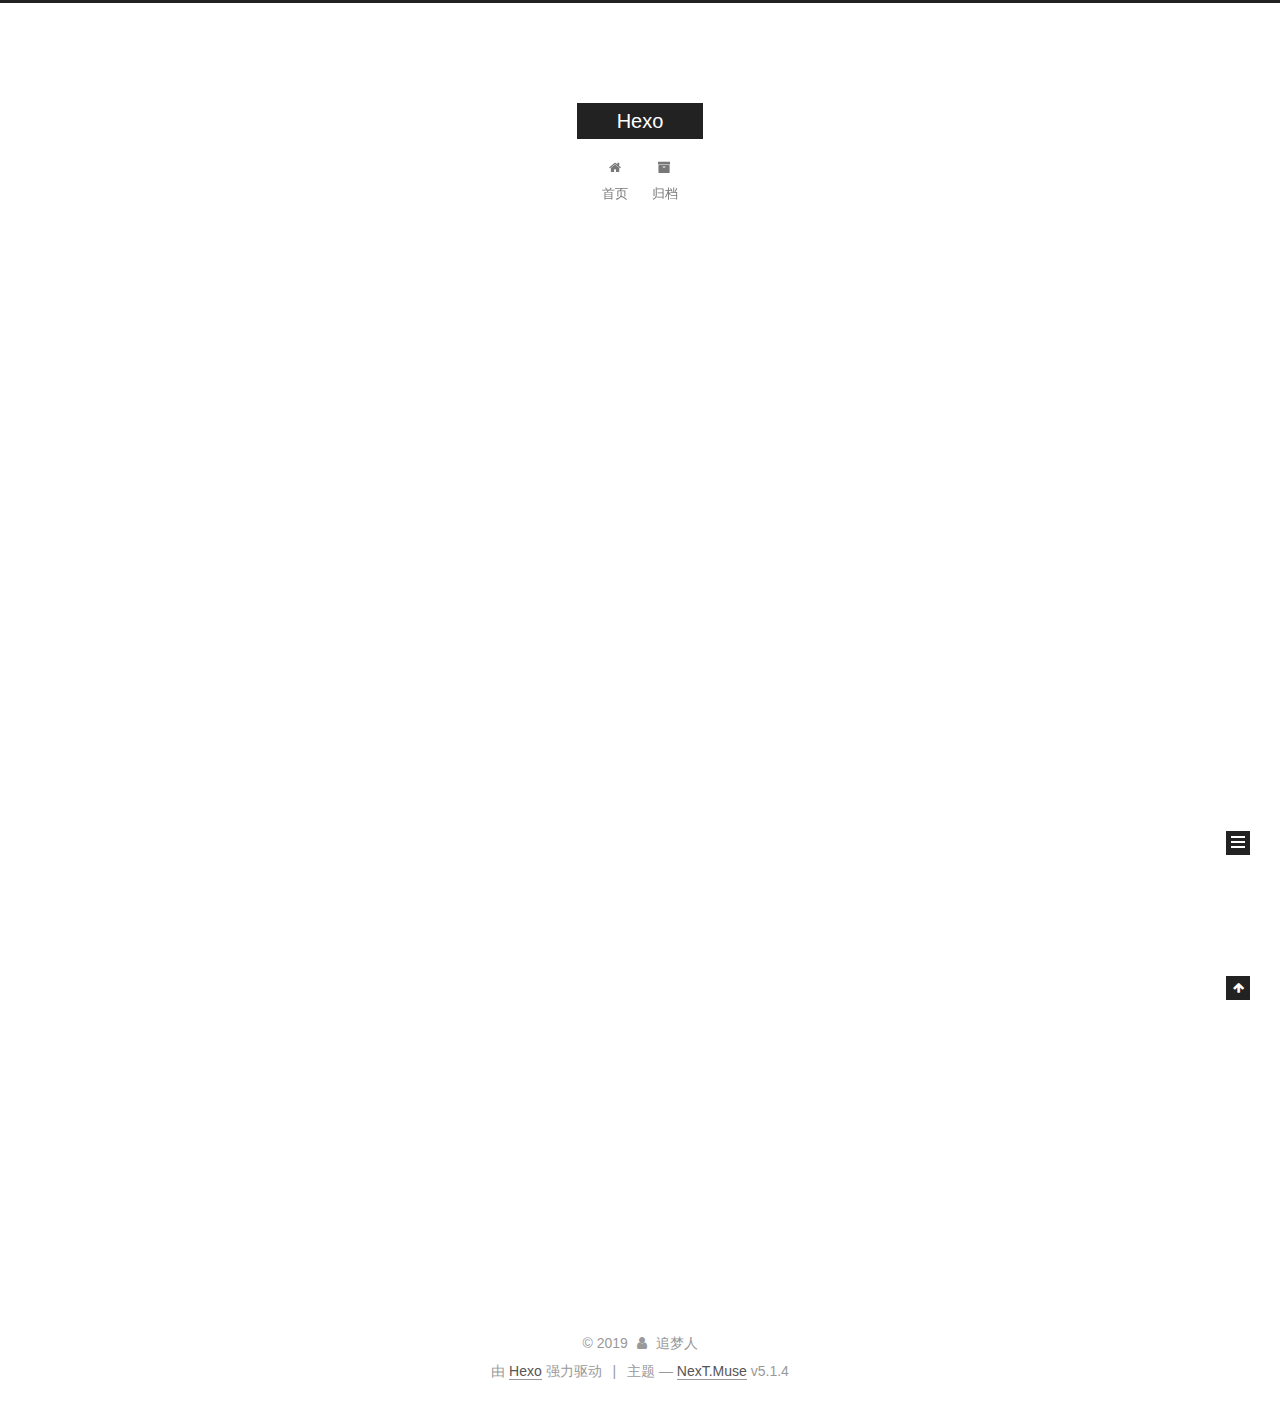
==== commit 5d284349: "Site updated: 2019-01-03 21:54:34" ====
--- a/index.html
+++ b/index.html
@@ -5,7 +5,7 @@
   
 
 
-<html class="theme-next muse use-motion" lang="">
+<html class="theme-next muse use-motion" lang="zh-Hans">
 <head><meta name="generator" content="Hexo 3.8.0">
   <meta charset="UTF-8">
 <meta http-equiv="X-UA-Compatible" content="IE=edge">
@@ -83,7 +83,7 @@
 <meta property="og:title" content="Hexo">
 <meta property="og:url" content="http://yoursite.com/index.html">
 <meta property="og:site_name" content="Hexo">
-<meta property="og:locale" content="default">
+<meta property="og:locale" content="zh-Hans">
 <meta name="twitter:card" content="summary">
 <meta name="twitter:title" content="Hexo">
 
@@ -101,7 +101,7 @@
     motion: {"enable":true,"async":false,"transition":{"post_block":"fadeIn","post_header":"slideDownIn","post_body":"slideDownIn","coll_header":"slideLeftIn","sidebar":"slideUpIn"}},
     duoshuo: {
       userId: '0',
-      author: 'Author'
+      author: '博主'
     },
     algolia: {
       applicationID: '',
@@ -133,7 +133,7 @@
 
 </head>
 
-<body itemscope="" itemtype="http://schema.org/WebPage" lang="default">
+<body itemscope="" itemtype="http://schema.org/WebPage" lang="zh-Hans">
 
   
   
@@ -182,7 +182,7 @@
             
               <i class="menu-item-icon fa fa-fw fa-home"></i> <br>
             
-            Home
+            首页
           </a>
         </li>
       
@@ -192,7 +192,7 @@
             
               <i class="menu-item-icon fa fa-fw fa-archive"></i> <br>
             
-            Archives
+            归档
           </a>
         </li>
       
@@ -232,7 +232,7 @@
     <link itemprop="mainEntityOfPage" href="http://yoursite.com/2019/01/03/hello-world/">
 
     <span hidden itemprop="author" itemscope="" itemtype="http://schema.org/Person">
-      <meta itemprop="name" content="John Doe">
+      <meta itemprop="name" content="追梦人">
       <meta itemprop="description" content="">
       <meta itemprop="image" content="/images/avatar.gif">
     </span>
@@ -258,9 +258,9 @@
                 <i class="fa fa-calendar-o"></i>
               </span>
               
-                <span class="post-meta-item-text">Posted on</span>
+                <span class="post-meta-item-text">发表于</span>
               
-              <time title="Post created" itemprop="dateCreated datePublished" datetime="2019-01-03T19:56:43+08:00">
+              <time title="创建于" itemprop="dateCreated datePublished" datetime="2019-01-03T19:56:43+08:00">
                 2019-01-03
               </time>
             
@@ -379,7 +379,7 @@
         <div class="site-overview">
           <div class="site-author motion-element" itemprop="author" itemscope="" itemtype="http://schema.org/Person">
             
-              <p class="site-author-name" itemprop="name">John Doe</p>
+              <p class="site-author-name" itemprop="name">追梦人</p>
               <p class="site-description motion-element" itemprop="description"></p>
           </div>
 
@@ -391,7 +391,7 @@
                 <a href="/archives/">
               
                   <span class="site-state-item-count">1</span>
-                  <span class="site-state-item-name">posts</span>
+                  <span class="site-state-item-name">日志</span>
                 </a>
               </div>
             
@@ -435,13 +435,13 @@
   <span class="with-love">
     <i class="fa fa-user"></i>
   </span>
-  <span class="author" itemprop="copyrightHolder">John Doe</span>
+  <span class="author" itemprop="copyrightHolder">追梦人</span>
 
   
 </div>
 
 
-  <div class="powered-by">Powered by <a class="theme-link" target="_blank" href="https://hexo.io">Hexo</a></div>
+  <div class="powered-by">由 <a class="theme-link" target="_blank" href="https://hexo.io">Hexo</a> 强力驱动</div>
 
 
 
@@ -449,7 +449,7 @@
 
 
 
-  <div class="theme-info">Theme &mdash; <a class="theme-link" target="_blank" href="https://github.com/iissnan/hexo-theme-next">NexT.Muse</a> v5.1.4</div>
+  <div class="theme-info">主题 &mdash; <a class="theme-link" target="_blank" href="https://github.com/iissnan/hexo-theme-next">NexT.Muse</a> v5.1.4</div>
 
 
 
--- a/css/main.css
+++ b/css/main.css
@@ -1822,7 +1822,7 @@
   width: 4px;
   height: 4px;
   border-radius: 50%;
-  background: #ff4af2;
+  background: #780528;
 }
 .links-of-blogroll {
   font-size: 13px;
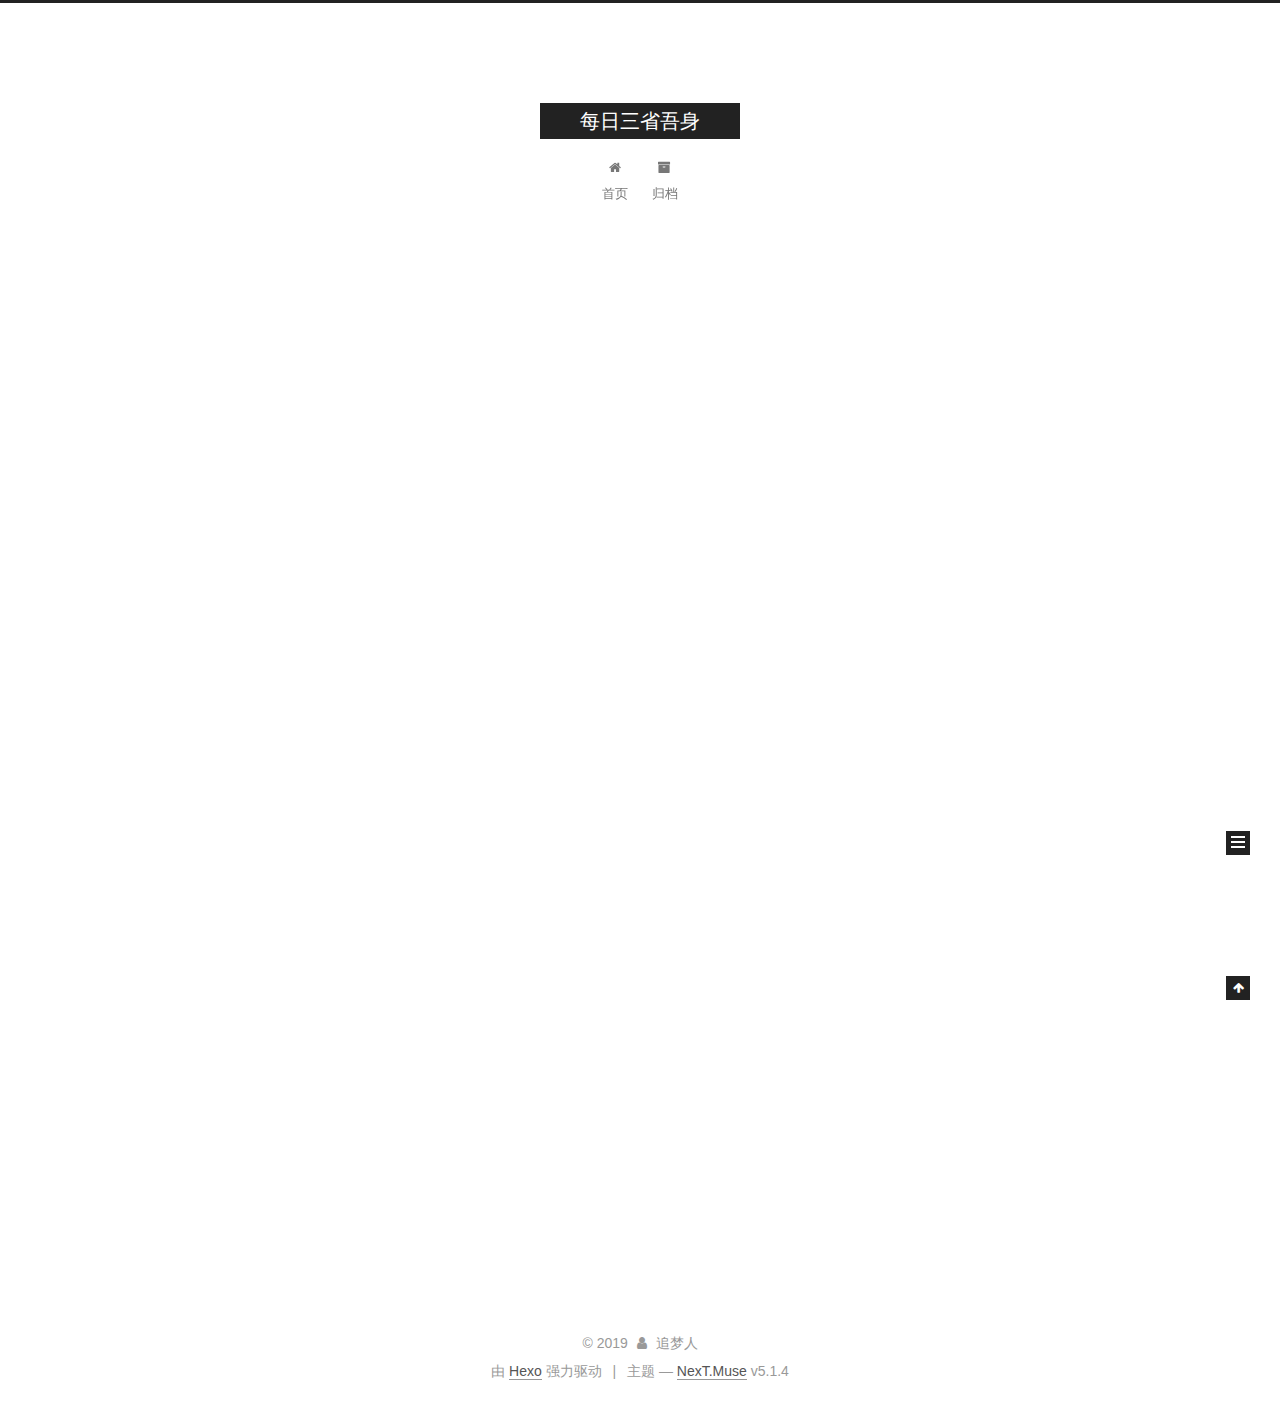
==== commit 549a7154: "Site updated: 2019-01-03 21:57:18" ====
--- a/index.html
+++ b/index.html
@@ -80,12 +80,12 @@
 
 
 <meta property="og:type" content="website">
-<meta property="og:title" content="Hexo">
+<meta property="og:title" content="每日三省吾身">
 <meta property="og:url" content="http://yoursite.com/index.html">
-<meta property="og:site_name" content="Hexo">
+<meta property="og:site_name" content="每日三省吾身">
 <meta property="og:locale" content="zh-Hans">
 <meta name="twitter:card" content="summary">
-<meta name="twitter:title" content="Hexo">
+<meta name="twitter:title" content="每日三省吾身">
 
 
 
@@ -121,7 +121,7 @@
 
 
 
-  <title>Hexo</title>
+  <title>每日三省吾身</title>
   
 
 
@@ -152,7 +152,7 @@
     <div class="custom-logo-site-title">
       <a href="/" class="brand" rel="start">
         <span class="logo-line-before"><i></i></span>
-        <span class="site-title">Hexo</span>
+        <span class="site-title">每日三省吾身</span>
         <span class="logo-line-after"><i></i></span>
       </a>
     </div>
@@ -238,7 +238,7 @@
     </span>
 
     <span hidden itemprop="publisher" itemscope="" itemtype="http://schema.org/Organization">
-      <meta itemprop="name" content="Hexo">
+      <meta itemprop="name" content="每日三省吾身">
     </span>
 
     
--- a/css/main.css
+++ b/css/main.css
@@ -1822,7 +1822,7 @@
   width: 4px;
   height: 4px;
   border-radius: 50%;
-  background: #780528;
+  background: #0fffeb;
 }
 .links-of-blogroll {
   font-size: 13px;
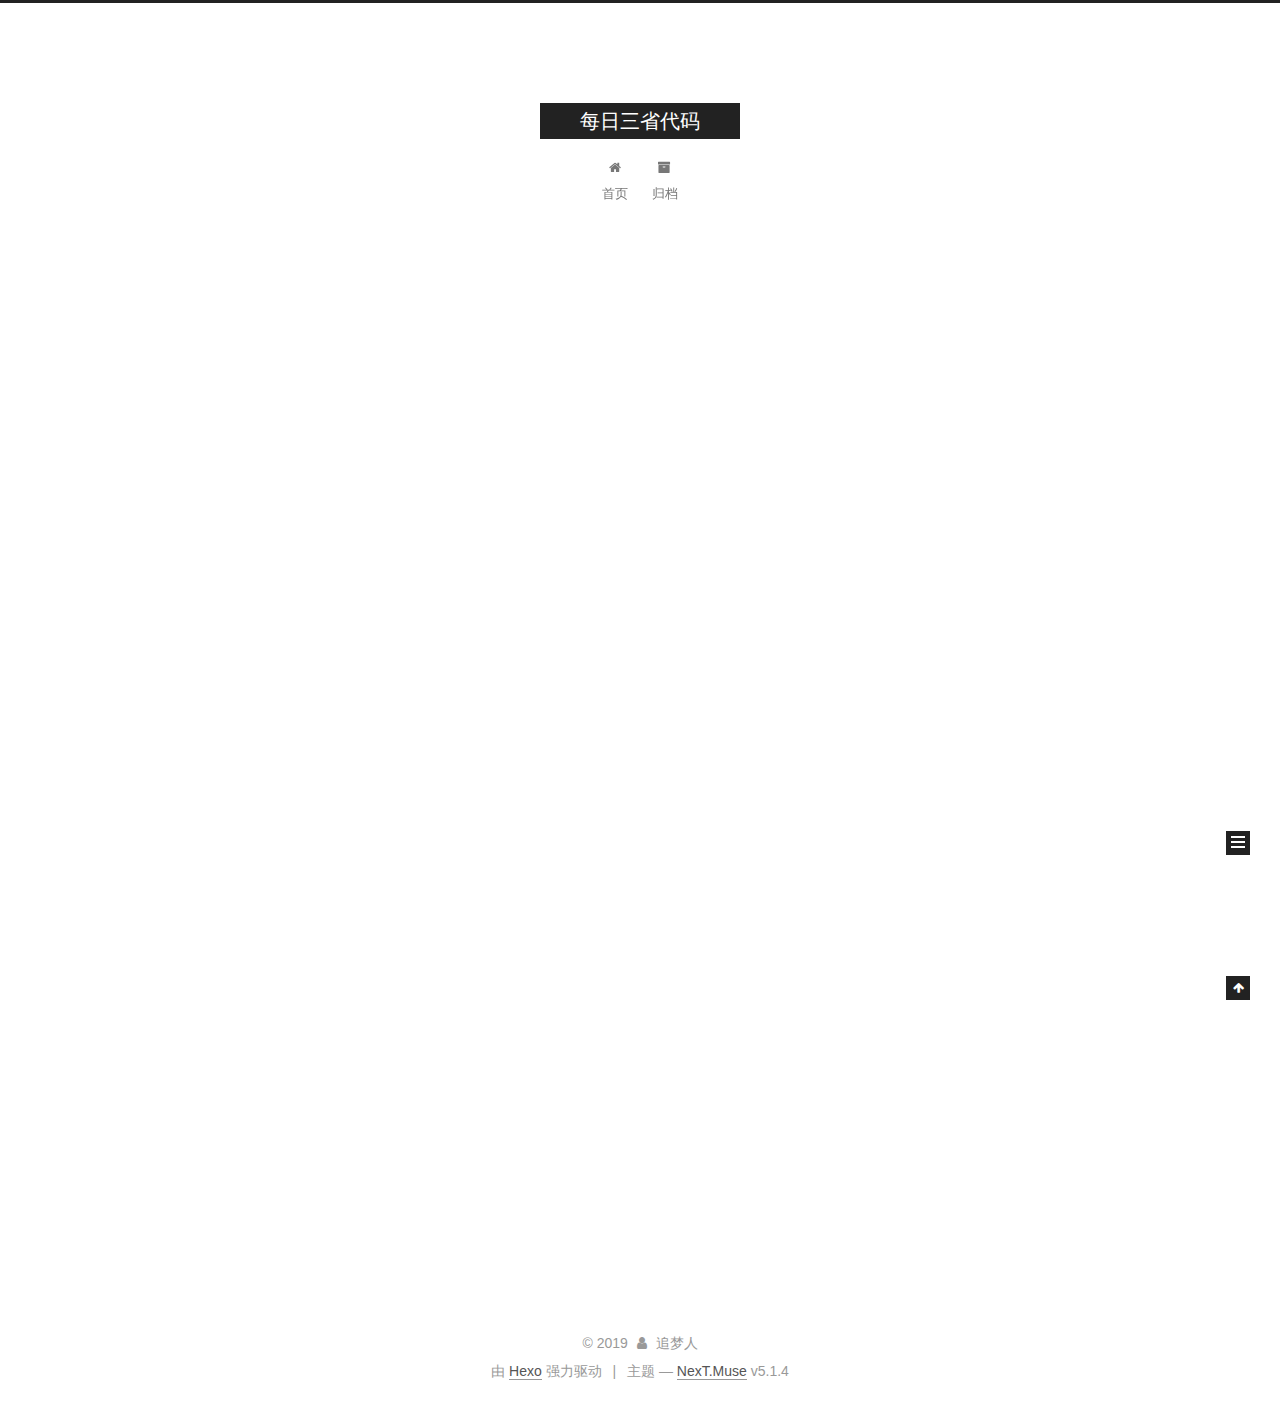
==== commit 68857bf4: "Site updated: 2019-01-03 22:05:25" ====
--- a/index.html
+++ b/index.html
@@ -80,12 +80,12 @@
 
 
 <meta property="og:type" content="website">
-<meta property="og:title" content="每日三省吾身">
+<meta property="og:title" content="每日三省代码">
 <meta property="og:url" content="http://yoursite.com/index.html">
-<meta property="og:site_name" content="每日三省吾身">
+<meta property="og:site_name" content="每日三省代码">
 <meta property="og:locale" content="zh-Hans">
 <meta name="twitter:card" content="summary">
-<meta name="twitter:title" content="每日三省吾身">
+<meta name="twitter:title" content="每日三省代码">
 
 
 
@@ -121,7 +121,7 @@
 
 
 
-  <title>每日三省吾身</title>
+  <title>每日三省代码</title>
   
 
 
@@ -152,7 +152,7 @@
     <div class="custom-logo-site-title">
       <a href="/" class="brand" rel="start">
         <span class="logo-line-before"><i></i></span>
-        <span class="site-title">每日三省吾身</span>
+        <span class="site-title">每日三省代码</span>
         <span class="logo-line-after"><i></i></span>
       </a>
     </div>
@@ -238,7 +238,7 @@
     </span>
 
     <span hidden itemprop="publisher" itemscope="" itemtype="http://schema.org/Organization">
-      <meta itemprop="name" content="每日三省吾身">
+      <meta itemprop="name" content="每日三省代码">
     </span>
 
     
--- a/css/main.css
+++ b/css/main.css
@@ -1822,7 +1822,7 @@
   width: 4px;
   height: 4px;
   border-radius: 50%;
-  background: #0fffeb;
+  background: #49ff5d;
 }
 .links-of-blogroll {
   font-size: 13px;
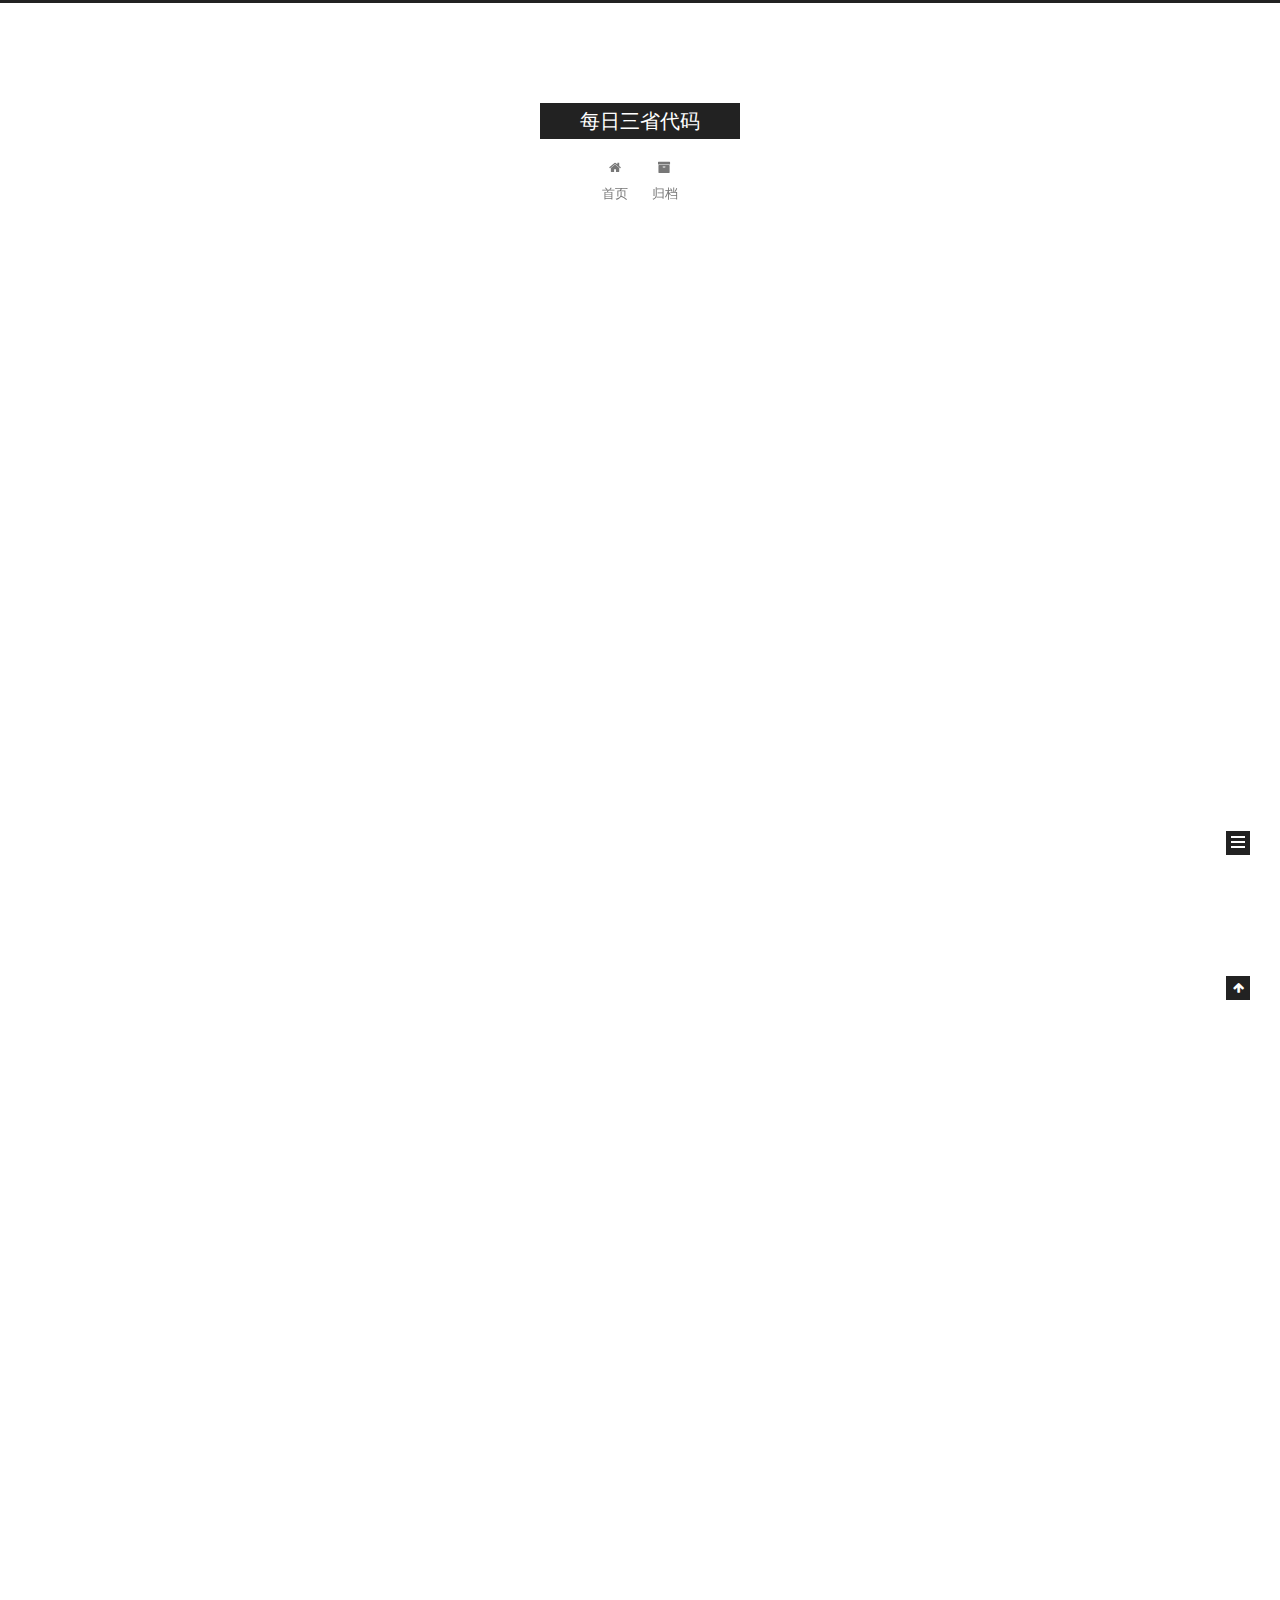
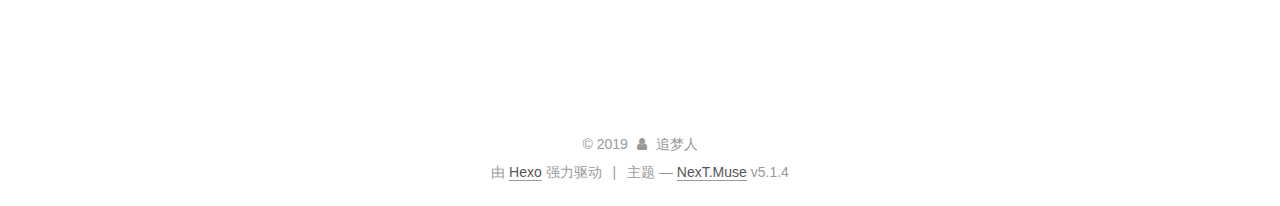
==== commit e95cdd9c: "Site updated: 2019-01-03 22:37:21" ====
--- a/index.html
+++ b/index.html
@@ -229,6 +229,126 @@
   
   
   <div class="post-block">
+    <link itemprop="mainEntityOfPage" href="http://yoursite.com/2019/01/03/2019年的第一个flag/">
+
+    <span hidden itemprop="author" itemscope="" itemtype="http://schema.org/Person">
+      <meta itemprop="name" content="追梦人">
+      <meta itemprop="description" content="">
+      <meta itemprop="image" content="/images/avatar.gif">
+    </span>
+
+    <span hidden itemprop="publisher" itemscope="" itemtype="http://schema.org/Organization">
+      <meta itemprop="name" content="每日三省代码">
+    </span>
+
+    
+      <header class="post-header">
+
+        
+        
+          <h1 class="post-title" itemprop="name headline">
+                
+                <a class="post-title-link" href="/2019/01/03/2019年的第一个flag/" itemprop="url">2019年的第一个flag</a></h1>
+        
+
+        <div class="post-meta">
+          <span class="post-time">
+            
+              <span class="post-meta-item-icon">
+                <i class="fa fa-calendar-o"></i>
+              </span>
+              
+                <span class="post-meta-item-text">发表于</span>
+              
+              <time title="创建于" itemprop="dateCreated datePublished" datetime="2019-01-03T22:10:48+08:00">
+                2019-01-03
+              </time>
+            
+
+            
+
+            
+          </span>
+
+          
+
+          
+            
+          
+
+          
+          
+
+          
+
+          
+
+          
+
+        </div>
+      </header>
+    
+
+    
+    
+    
+    <div class="post-body" itemprop="articleBody">
+
+      
+      
+
+      
+        
+          
+            <p>​    新的一年已经来临了，去年没完成的任务今年要努力啦。<br>     新年flag：<br>​        1、健身<br>​        2、工作<br>​        3、娱乐</p>
+
+          
+        
+      
+    </div>
+    
+    
+    
+
+    
+
+    
+
+    
+
+    <footer class="post-footer">
+      
+
+      
+
+      
+
+      
+      
+        <div class="post-eof"></div>
+      
+    </footer>
+  </div>
+  
+  
+  
+  </article>
+
+
+    
+      
+
+  
+
+  
+  
+  
+
+  <article class="post post-type-normal" itemscope="" itemtype="http://schema.org/Article">
+  
+  
+  
+  <div class="post-block">
     <link itemprop="mainEntityOfPage" href="http://yoursite.com/2019/01/03/hello-world/">
 
     <span hidden itemprop="author" itemscope="" itemtype="http://schema.org/Person">
@@ -390,7 +510,7 @@
               
                 <a href="/archives/">
               
-                  <span class="site-state-item-count">1</span>
+                  <span class="site-state-item-count">2</span>
                   <span class="site-state-item-name">日志</span>
                 </a>
               </div>
--- a/css/main.css
+++ b/css/main.css
@@ -1822,7 +1822,7 @@
   width: 4px;
   height: 4px;
   border-radius: 50%;
-  background: #49ff5d;
+  background: #ff5518;
 }
 .links-of-blogroll {
   font-size: 13px;
